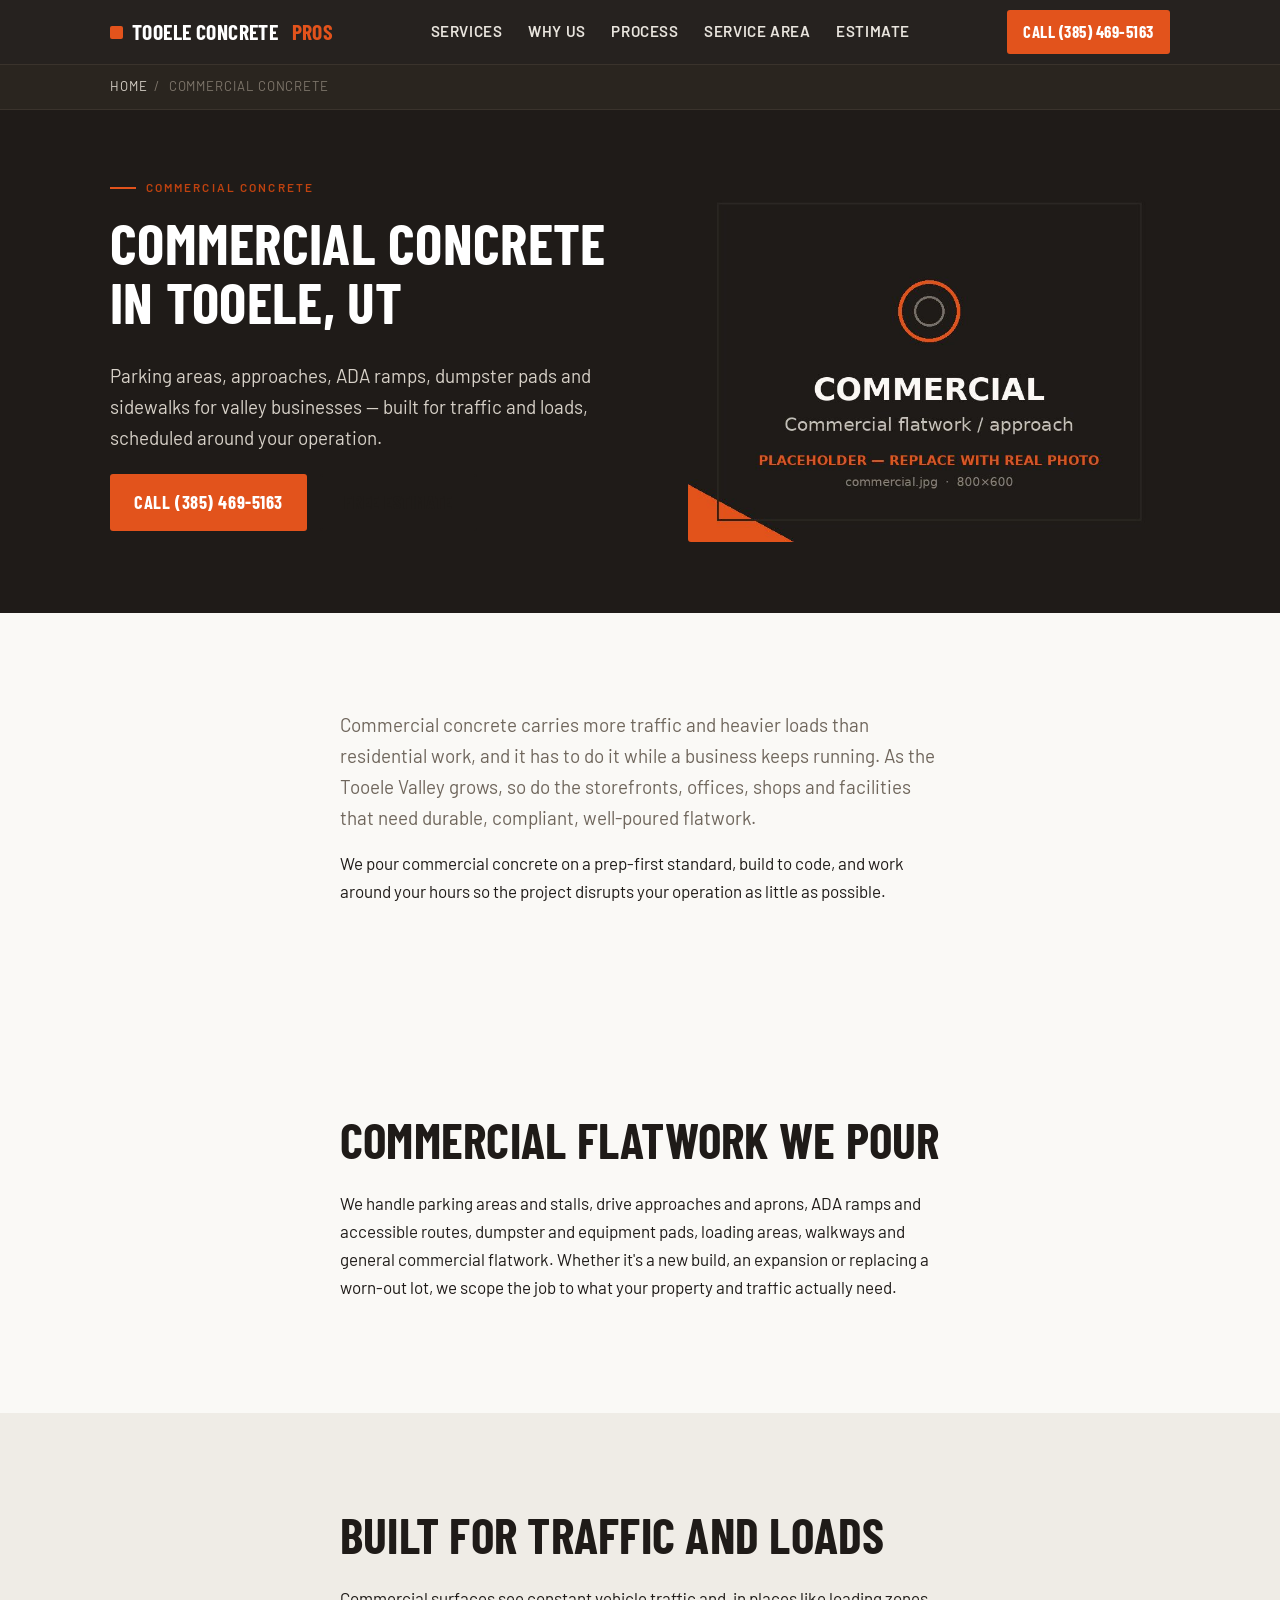
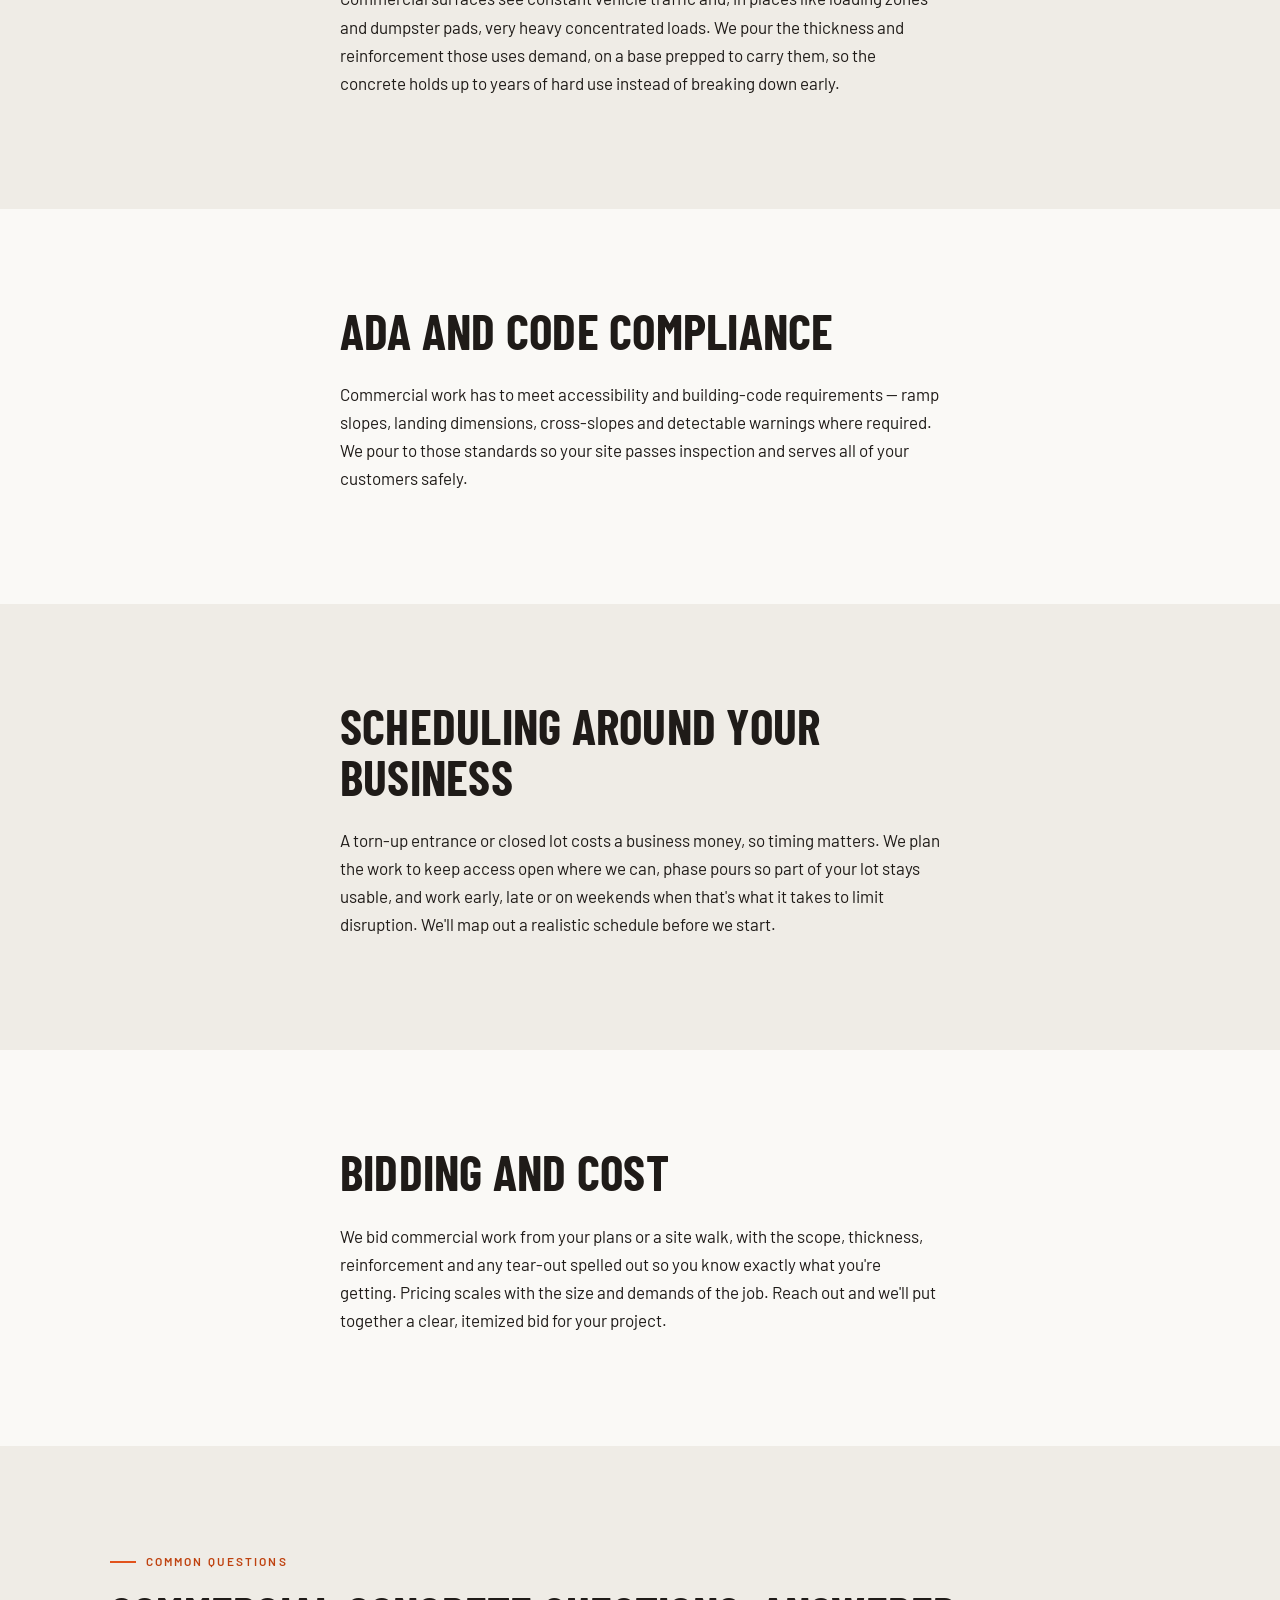
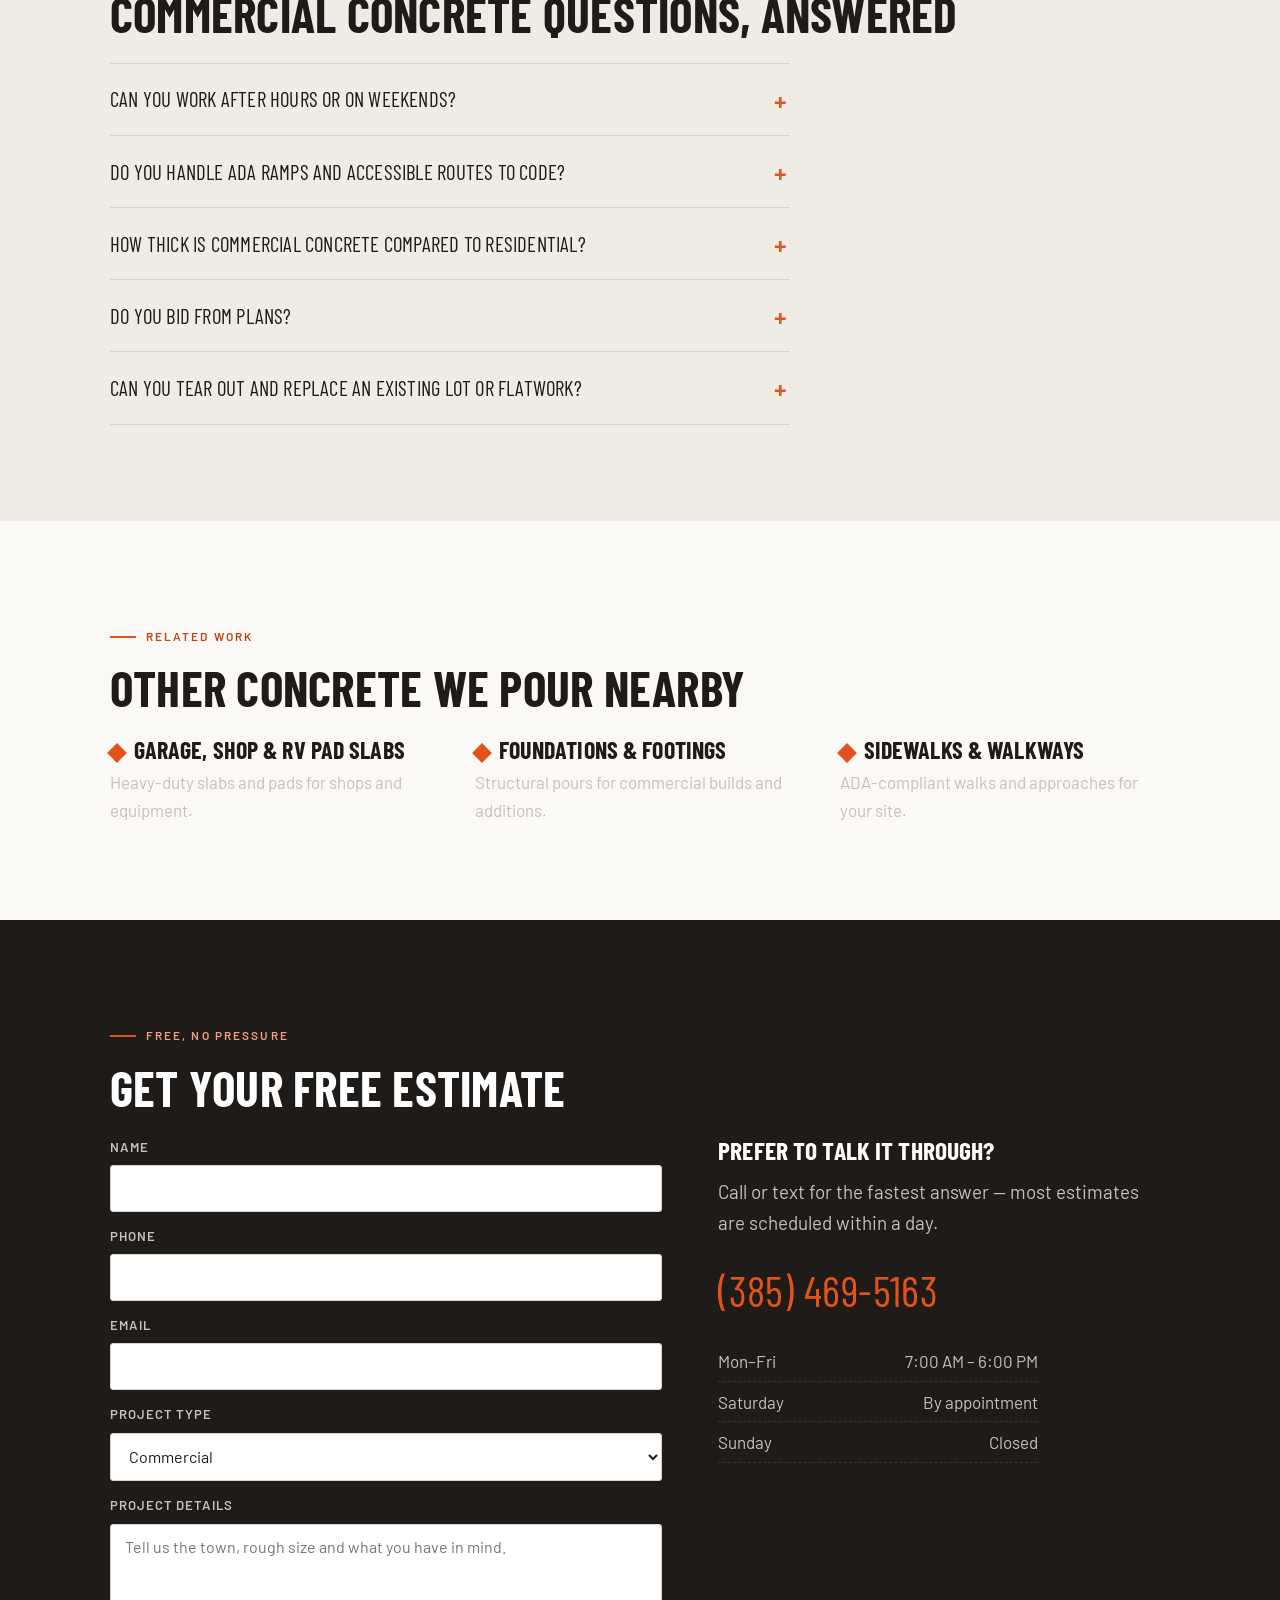
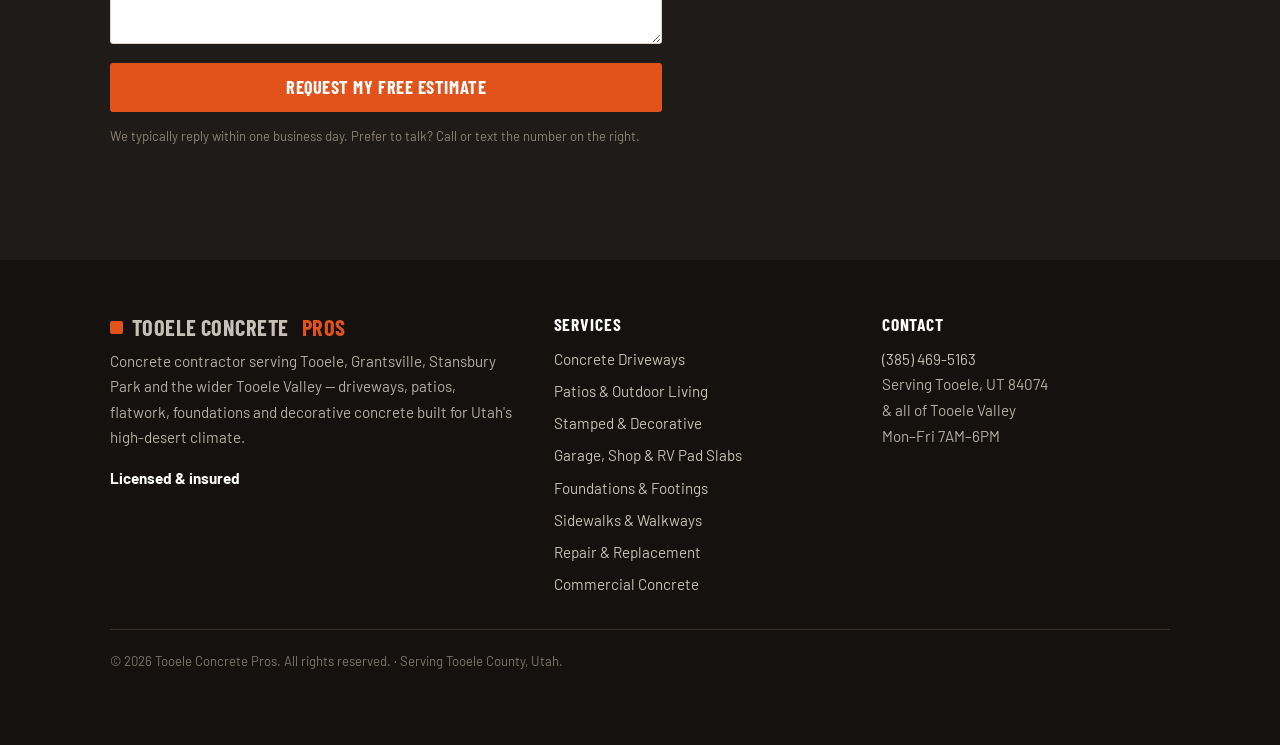
==== commercial-concrete-tooele-ut.html @ d477c64e "Add files via upload" ====
<!DOCTYPE html>
<html lang="en">
<head>
<meta charset="UTF-8">
<meta name="viewport" content="width=device-width, initial-scale=1">
<title>Commercial Concrete in Tooele, UT | Tooele Concrete Pros</title>
<meta name="description" content="Commercial concrete in Tooele, Grantsville & Stansbury Park. Parking areas, approaches, ADA ramps, dumpster pads and flatwork. Free estimates & bids.">
<link rel="canonical" href="https://www.tooeleconcretepros.com/commercial-concrete-tooele-ut.html">
<meta name="robots" content="index, follow">
<meta property="og:type" content="website">
<meta property="og:site_name" content="Tooele Concrete Pros">
<meta property="og:title" content="Commercial Concrete in Tooele, UT | Tooele Concrete Pros">
<meta property="og:description" content="Commercial flatwork for Tooele Valley businesses — parking, approaches, ADA ramps, dumpster pads and sidewalks, built for traffic and loads. Free bids.">
<meta property="og:url" content="https://www.tooeleconcretepros.com/commercial-concrete-tooele-ut.html">
<meta property="og:image" content="https://www.tooeleconcretepros.com/commercial.jpg">
<meta name="twitter:card" content="summary_large_image">
<meta name="twitter:title" content="Commercial Concrete in Tooele, UT | Tooele Concrete Pros">
<meta name="twitter:description" content="Commercial flatwork for Tooele Valley businesses — parking, approaches, ADA ramps, dumpster pads and sidewalks, built for traffic and loads. Free bids.">
<meta name="twitter:image" content="https://www.tooeleconcretepros.com/commercial.jpg">
<link rel="preconnect" href="https://fonts.googleapis.com">
<link rel="preconnect" href="https://fonts.gstatic.com" crossorigin>
<link href="https://fonts.googleapis.com/css2?family=Barlow:wght@400;500;600&family=Barlow+Condensed:wght@600;700&display=swap" rel="stylesheet">
<link rel="stylesheet" href="styles.css">
<!-- GOOGLE ANALYTICS 4 — REPLACE G-XXXXXXXXXX with THIS site's own Measurement ID (Tooele property, never Cache). -->
<script async src="https://www.googletagmanager.com/gtag/js?id=G-XXXXXXXXXX"></script>
<script>
  window.dataLayer = window.dataLayer || [];
  function gtag(){dataLayer.push(arguments);}
  gtag('js', new Date());
  gtag('config', 'G-XXXXXXXXXX');
</script>
<!-- CALLRAIL — paste your CallRail JS snippet below for call + form tracking. -->
<!-- <script type="text/javascript" src="//cdn.callrail.com/companies/XXXXXXXXX/XXXXXXXXXXXXXXXXXXXX/12/swap.js"></script> -->
<script type="application/ld+json">
{
  "@context": "https://schema.org",
  "@type": "Service",
  "serviceType": "Commercial Concrete",
  "name": "Commercial Concrete in Tooele, UT",
  "url": "https://www.tooeleconcretepros.com/commercial-concrete-tooele-ut.html",
  "areaServed": [
    {
      "@type": "City",
      "name": "Tooele, UT"
    },
    {
      "@type": "City",
      "name": "Grantsville, UT"
    },
    {
      "@type": "City",
      "name": "Stansbury Park, UT"
    },
    {
      "@type": "City",
      "name": "Erda, UT"
    },
    {
      "@type": "City",
      "name": "Lake Point, UT"
    },
    {
      "@type": "City",
      "name": "Stockton, UT"
    },
    {
      "@type": "City",
      "name": "Rush Valley, UT"
    },
    {
      "@type": "City",
      "name": "Vernon, UT"
    }
  ],
  "provider": {
    "@type": "GeneralContractor",
    "@id": "https://www.tooeleconcretepros.com/#business",
    "name": "Tooele Concrete Pros",
    "url": "https://www.tooeleconcretepros.com/",
    "telephone": "+1-385-469-5163",
    "image": "https://www.tooeleconcretepros.com/hero.jpg",
    "address": {
      "@type": "PostalAddress",
      "addressLocality": "Tooele",
      "addressRegion": "UT",
      "postalCode": "84074",
      "addressCountry": "US"
    }
  },
  "description": "Commercial concrete in Tooele, Grantsville & Stansbury Park. Parking areas, approaches, ADA ramps, dumpster pads and flatwork. Free estimates & bids."
}
</script>
<script type="application/ld+json">
{
  "@context": "https://schema.org",
  "@type": "BreadcrumbList",
  "itemListElement": [
    {
      "@type": "ListItem",
      "position": 1,
      "name": "Home",
      "item": "https://www.tooeleconcretepros.com/"
    },
    {
      "@type": "ListItem",
      "position": 2,
      "name": "Commercial Concrete",
      "item": "https://www.tooeleconcretepros.com/commercial-concrete-tooele-ut.html"
    }
  ]
}
</script>
<script type="application/ld+json">
{
  "@context": "https://schema.org",
  "@type": "FAQPage",
  "mainEntity": [
    {
      "@type": "Question",
      "name": "Can you work after hours or on weekends?",
      "acceptedAnswer": {
        "@type": "Answer",
        "text": "Yes. For businesses that can't lose access during the day, we schedule pours early, late or on weekends and phase the work so part of your lot or entrance stays usable. We plan the timing with you up front to keep disruption to a minimum."
      }
    },
    {
      "@type": "Question",
      "name": "Do you handle ADA ramps and accessible routes to code?",
      "acceptedAnswer": {
        "@type": "Answer",
        "text": "We do. ADA work has specific requirements for slope, landings, cross-slope and width, and we pour ramps and accessible routes to meet them so your site is compliant and passes inspection."
      }
    },
    {
      "@type": "Question",
      "name": "How thick is commercial concrete compared to residential?",
      "acceptedAnswer": {
        "@type": "Answer",
        "text": "Generally thicker and more heavily reinforced, because it carries more traffic and heavier loads. Parking areas, approaches and especially dumpster and loading pads are built up accordingly. We spec each area to its actual use rather than pouring everything the same."
      }
    },
    {
      "@type": "Question",
      "name": "Do you bid from plans?",
      "acceptedAnswer": {
        "@type": "Answer",
        "text": "Yes. We provide itemized bids from your plans or a site walk, with scope, dimensions, thickness, reinforcement and tear-out clearly laid out, so you can compare apples to apples and know what's included."
      }
    },
    {
      "@type": "Question",
      "name": "Can you tear out and replace an existing lot or flatwork?",
      "acceptedAnswer": {
        "@type": "Answer",
        "text": "We can. We remove the failed concrete, correct whatever caused it to fail underneath \u2014 base, drainage, grading \u2014 and pour new flatwork built to last, phasing the work to keep your business running where possible."
      }
    }
  ]
}
</script>
</head>
<body>

<header class="site-header">
  <div class="wrap">
    <a class="brand" href="/"><span class="mark-dot"></span>Tooele Concrete<span>&nbsp;Pros</span></a>
    <nav class="nav" aria-label="Primary">
      <a href="/#services">Services</a>
      <a href="/#valley">Why Us</a>
      <a href="/#process">Process</a>
      <a href="/#area">Service Area</a>
      <a href="#quote">Estimate</a>
    </nav>
    <a class="header-call" href="tel:+13854695163">Call (385) 469-5163</a>
  </div>
</header>

<nav class="svc-breadcrumb" aria-label="Breadcrumb">
  <div class="wrap">
    <a href="/">Home</a> <span>/</span> <span>Commercial Concrete</span>
  </div>
</nav>

<section class="svc-hero">
  <div class="wrap">
    <div class="svc-hero-grid">
      <div>
        <p class="eyebrow reveal">Commercial concrete</p>
        <h1 class="reveal">Commercial Concrete in Tooele, UT</h1>
        <p class="hero-sub reveal">Parking areas, approaches, ADA ramps, dumpster pads and sidewalks for valley businesses — built for traffic and loads, scheduled around your operation.</p>
        <div class="hero-cta reveal">
          <a class="btn btn-mark" href="tel:+13854695163">Call (385) 469-5163</a>
          <a class="btn btn-ghost" href="#quote">Free estimate</a>
        </div>
      </div>
      <img class="svc-hero-img reveal" src="commercial.jpg" alt="Commercial concrete flatwork in Tooele County" width="800" height="600" fetchpriority="high">
    </div>
  </div>
</section>

<section class="section">
  <div class="wrap measure">
    <p class="lead reveal">Commercial concrete carries more traffic and heavier loads than residential work, and it has to do it while a business keeps running. As the Tooele Valley grows, so do the storefronts, offices, shops and facilities that need durable, compliant, well-poured flatwork.</p>
    <p class="reveal">We pour commercial concrete on a prep-first standard, build to code, and work around your hours so the project disrupts your operation as little as possible.</p>
  </div>
</section>

<section class="section">
  <div class="wrap measure">
    <h2 class="reveal">Commercial flatwork we pour</h2>
    <p class="reveal">We handle parking areas and stalls, drive approaches and aprons, ADA ramps and accessible routes, dumpster and equipment pads, loading areas, walkways and general commercial flatwork. Whether it's a new build, an expansion or replacing a worn-out lot, we scope the job to what your property and traffic actually need.</p>
  </div>
</section>
<section class="section band-light">
  <div class="wrap measure">
    <h2 class="reveal">Built for traffic and loads</h2>
    <p class="reveal">Commercial surfaces see constant vehicle traffic and, in places like loading zones and dumpster pads, very heavy concentrated loads. We pour the thickness and reinforcement those uses demand, on a base prepped to carry them, so the concrete holds up to years of hard use instead of breaking down early.</p>
  </div>
</section>
<section class="section">
  <div class="wrap measure">
    <h2 class="reveal">ADA and code compliance</h2>
    <p class="reveal">Commercial work has to meet accessibility and building-code requirements — ramp slopes, landing dimensions, cross-slopes and detectable warnings where required. We pour to those standards so your site passes inspection and serves all of your customers safely.</p>
  </div>
</section>
<section class="section band-light">
  <div class="wrap measure">
    <h2 class="reveal">Scheduling around your business</h2>
    <p class="reveal">A torn-up entrance or closed lot costs a business money, so timing matters. We plan the work to keep access open where we can, phase pours so part of your lot stays usable, and work early, late or on weekends when that's what it takes to limit disruption. We'll map out a realistic schedule before we start.</p>
  </div>
</section>
<section class="section">
  <div class="wrap measure">
    <h2 class="reveal">Bidding and cost</h2>
    <p class="reveal">We bid commercial work from your plans or a site walk, with the scope, thickness, reinforcement and any tear-out spelled out so you know exactly what you're getting. Pricing scales with the size and demands of the job. Reach out and we'll put together a clear, itemized bid for your project.</p>
  </div>
</section>

<section class="section band-light" id="faq">
  <div class="wrap">
    <p class="eyebrow reveal">Common questions</p>
    <h2 class="reveal">Commercial concrete questions, answered</h2>
    <div class="faq measure reveal">
      <details>
        <summary>Can you work after hours or on weekends?</summary>
        <div class="a"><p>Yes. For businesses that can't lose access during the day, we schedule pours early, late or on weekends and phase the work so part of your lot or entrance stays usable. We plan the timing with you up front to keep disruption to a minimum.</p></div>
      </details>
      <details>
        <summary>Do you handle ADA ramps and accessible routes to code?</summary>
        <div class="a"><p>We do. ADA work has specific requirements for slope, landings, cross-slope and width, and we pour ramps and accessible routes to meet them so your site is compliant and passes inspection.</p></div>
      </details>
      <details>
        <summary>How thick is commercial concrete compared to residential?</summary>
        <div class="a"><p>Generally thicker and more heavily reinforced, because it carries more traffic and heavier loads. Parking areas, approaches and especially dumpster and loading pads are built up accordingly. We spec each area to its actual use rather than pouring everything the same.</p></div>
      </details>
      <details>
        <summary>Do you bid from plans?</summary>
        <div class="a"><p>Yes. We provide itemized bids from your plans or a site walk, with scope, dimensions, thickness, reinforcement and tear-out clearly laid out, so you can compare apples to apples and know what's included.</p></div>
      </details>
      <details>
        <summary>Can you tear out and replace an existing lot or flatwork?</summary>
        <div class="a"><p>We can. We remove the failed concrete, correct whatever caused it to fail underneath — base, drainage, grading — and pour new flatwork built to last, phasing the work to keep your business running where possible.</p></div>
      </details>
    </div>
  </div>
</section>

<section class="section">
  <div class="wrap">
    <p class="eyebrow reveal">Related work</p>
    <h2 class="reveal">Other concrete we pour nearby</h2>
    <div class="cols three" style="margin-top:1.5rem">
        <div class="value reveal"><h3><a href="concrete-slabs-tooele-ut.html" style="color:inherit">Garage, Shop &amp; RV Pad Slabs</a></h3><p>Heavy-duty slabs and pads for shops and equipment.</p></div>
        <div class="value reveal"><h3><a href="foundations-tooele-ut.html" style="color:inherit">Foundations &amp; Footings</a></h3><p>Structural pours for commercial builds and additions.</p></div>
        <div class="value reveal"><h3><a href="sidewalks-tooele-ut.html" style="color:inherit">Sidewalks &amp; Walkways</a></h3><p>ADA-compliant walks and approaches for your site.</p></div>
    </div>
  </div>
</section>

<section class="section band-dark on-dark" id="quote">
  <div class="wrap">
    <p class="eyebrow reveal">Free, no pressure</p>
    <h2 class="reveal">Get your free estimate</h2>
    <div class="quote-grid">
      <form class="lead-form reveal" action="https://formspree.io/f/xvzjgpga" method="POST">
        <label for="name">Name</label>
        <input id="name" type="text" name="name" autocomplete="name" required>
        <label for="phone">Phone</label>
        <input id="phone" type="tel" name="phone" autocomplete="tel" required>
        <label for="email">Email</label>
        <input id="email" type="email" name="email" autocomplete="email">
        <label for="project">Project type</label>
        <select id="project" name="project">
          <option>Driveway</option>
          <option>Patio / Outdoor living</option>
          <option>Stamped / Decorative</option>
          <option>Garage / Shop / RV pad slab</option>
          <option>Foundation / Footings</option>
          <option>Sidewalk / Walkway</option>
          <option>Repair / Replacement</option>
          <option selected>Commercial</option>
        </select>
        <label for="message">Project details</label>
        <textarea id="message" name="message" placeholder="Tell us the town, rough size and what you have in mind."></textarea>
        <input type="hidden" name="_subject" value="New estimate request — Tooele Concrete Pros">
        <button class="btn btn-mark" type="submit">Request my free estimate</button>
        <p class="form-note">We typically reply within one business day. Prefer to talk? Call or text the number on the right.</p>
      </form>
      <div class="contact-card reveal">
        <h3>Prefer to talk it through?</h3>
        <p class="lead">Call or text for the fastest answer &mdash; most estimates are scheduled within a day.</p>
        <a class="big-call" href="tel:+13854695163">(385) 469-5163</a>
        <ul class="hours">
          <li><span>Mon&ndash;Fri</span><span>7:00 AM &ndash; 6:00 PM</span></li>
          <li><span>Saturday</span><span>By appointment</span></li>
          <li><span>Sunday</span><span>Closed</span></li>
        </ul>
      </div>
    </div>
  </div>
</section>

<footer class="site-footer">
  <div class="wrap">
    <div class="foot-grid">
      <div class="foot-brand">
        <a class="brand" href="/"><span class="mark-dot"></span>Tooele Concrete<span>&nbsp;Pros</span></a>
        <p>Concrete contractor serving Tooele, Grantsville, Stansbury Park and the wider Tooele Valley &mdash; driveways, patios, flatwork, foundations and decorative concrete built for Utah's high-desert climate.</p>
        <p><strong style="color:#fff">Licensed &amp; insured</strong></p>
      </div>
      <div>
        <h4>Services</h4>
        <ul class="foot-links">
          <li><a href="driveways-tooele-ut.html">Concrete Driveways</a></li>
          <li><a href="patios-tooele-ut.html">Patios &amp; Outdoor Living</a></li>
          <li><a href="stamped-concrete-tooele-ut.html">Stamped &amp; Decorative</a></li>
          <li><a href="concrete-slabs-tooele-ut.html">Garage, Shop &amp; RV Pad Slabs</a></li>
          <li><a href="foundations-tooele-ut.html">Foundations &amp; Footings</a></li>
          <li><a href="sidewalks-tooele-ut.html">Sidewalks &amp; Walkways</a></li>
          <li><a href="concrete-repair-tooele-ut.html">Repair &amp; Replacement</a></li>
          <li><a href="commercial-concrete-tooele-ut.html">Commercial Concrete</a></li>
        </ul>
      </div>
      <div>
        <h4>Contact</h4>
        <address class="foot-nap">
          <a href="tel:+13854695163">(385) 469-5163</a><br>
          Serving Tooele, UT 84074<br>
          &amp; all of Tooele Valley<br>
          Mon&ndash;Fri 7AM&ndash;6PM
        </address>
      </div>
    </div>
    <p class="foot-legal">&copy; <span id="yr">2026</span> Tooele Concrete Pros. All rights reserved. &middot; Serving Tooele County, Utah.</p>
  </div>
</footer>

<div class="callbar">
  <a class="cb-call" href="tel:+13854695163">&#9742; Call now</a>
  <a class="cb-form" href="#quote">Free estimate</a>
</div>

<script>
  document.getElementById('yr').textContent = new Date().getFullYear();
  (function(){
    var els = document.querySelectorAll('.reveal');
    if (!('IntersectionObserver' in window) || matchMedia('(prefers-reduced-motion: reduce)').matches){
      els.forEach(function(e){ e.classList.add('in'); }); return;
    }
    var io = new IntersectionObserver(function(entries){
      entries.forEach(function(en){ if(en.isIntersecting){ en.target.classList.add('in'); io.unobserve(en.target); } });
    }, { threshold: 0.12 });
    els.forEach(function(e){ io.observe(e); });
  })();
</script>
</body>
</html>
---- styles.css ----
/* ============================================================
   Tooele Concrete Pros — shared stylesheet
   Design system: "Poured concrete + marking paint"
   - One stylesheet for every page (kept at repo root, flat).
   - Edit a color or spacing token once here; all pages update.
   ============================================================ */

:root{
  /* Palette */
  --ink:      #1F1B18;   /* asphalt charcoal — dark bands + body text */
  --ink-2:    #2A251F;   /* slightly lifted dark for layering */
  --paper:    #FAF9F6;   /* warm near-white page background */
  --paper-2:  #EFECE6;   /* subtle light band */
  --stone:    #6F665C;   /* muted gray-brown text */
  --stone-2:  #8C8377;   /* lighter muted text on dark */
  --line:     #DAD4C9;   /* hairline / control-joint on light */
  --line-dk:  #3A332C;   /* hairline / joint on dark */
  --mark:     #E2531C;   /* marking-paint orange — the accent */
  --mark-700: #BF420F;   /* deeper orange for text/hover on light */
  --white:    #FFFFFF;

  /* Type */
  --display: "Barlow Condensed", "Arial Narrow", system-ui, sans-serif;
  --body: "Barlow", system-ui, -apple-system, Segoe UI, Roboto, sans-serif;

  /* Rhythm */
  --wrap: 1140px;
  --gut: clamp(1.25rem, 4vw, 2.5rem);
  --sect: clamp(3.5rem, 8vw, 6rem);
  --radius: 3px;
}

*{ box-sizing: border-box; }

html{ scroll-behavior: smooth; }
@media (prefers-reduced-motion: reduce){ html{ scroll-behavior: auto; } }

body{
  margin:0;
  font-family: var(--body);
  color: var(--ink);
  background: var(--paper);
  font-size: 1.0625rem;
  line-height: 1.65;
  -webkit-font-smoothing: antialiased;
}

img{ max-width:100%; height:auto; display:block; }
a{ color: var(--mark-700); text-decoration: none; }
a:hover{ text-decoration: underline; }

h1,h2,h3,h4{
  font-family: var(--display);
  font-weight: 700;
  line-height: 1.02;
  letter-spacing: .005em;
  margin: 0 0 .5em;
  text-transform: uppercase;
}

p{ margin: 0 0 1rem; }

.wrap{ width: 100%; max-width: var(--wrap); margin: 0 auto; padding-inline: var(--gut); }

.eyebrow{
  font-family: var(--body);
  font-weight: 600;
  text-transform: uppercase;
  letter-spacing: .18em;
  font-size: .74rem;
  color: var(--mark-700);
  display:inline-flex; align-items:center; gap:.6rem;
  margin: 0 0 1rem;
}
.eyebrow::before{
  content:""; width: 26px; height: 2px; background: var(--mark); display:inline-block;
}
.on-dark .eyebrow{ color: #F0A079; }
.on-dark .eyebrow::before{ background: var(--mark); }

/* ---- Control-joint divider: the signature element ---- */
.joint{
  height: 0; border: 0;
  border-top: 1px solid var(--line);
  box-shadow: 0 1px 0 #fff;          /* tooled groove on light */
  margin: 0;
}
.on-dark .joint, .joint.on-dark{
  border-top: 1px solid var(--line-dk);
  box-shadow: 0 1px 0 rgba(255,255,255,.04);
}

/* ============================ Buttons ============================ */
.btn{
  font-family: var(--display);
  text-transform: uppercase;
  letter-spacing: .03em;
  font-size: 1.15rem;
  font-weight: 700;
  display:inline-flex; align-items:center; gap:.55rem;
  padding: .72rem 1.4rem;
  border: 2px solid transparent;
  border-radius: var(--radius);
  cursor: pointer;
  transition: transform .12s ease, background .15s ease, color .15s ease;
  text-decoration: none !important;
}
.btn:hover{ transform: translateY(-1px); }
.btn-mark{ background: var(--mark); color:#fff; }
.btn-mark:hover{ background: var(--mark-700); }
.btn-ghost{ background: transparent; color: var(--ink); border-color: var(--ink); }
.btn-ghost:hover{ background: var(--ink); color:#fff; }
.on-dark .btn-ghost{ color:#fff; border-color: rgba(255,255,255,.55); }
.on-dark .btn-ghost:hover{ background:#fff; color: var(--ink); }

/* ============================ Header ============================ */
.site-header{
  position: sticky; top:0; z-index: 50;
  background: rgba(31,27,24,.97);
  border-bottom: 1px solid var(--line-dk);
  backdrop-filter: saturate(1.1) blur(4px);
}
.site-header .wrap{
  display:flex; align-items:center; justify-content:space-between;
  min-height: 64px; gap: 1rem;
}
.brand{
  font-family: var(--display); font-weight:700; text-transform: uppercase;
  color:#fff; font-size: 1.35rem; letter-spacing:.02em; line-height:1;
  display:flex; align-items:center; gap:.55rem; text-decoration:none !important;
}
.brand .mark-dot{ width:13px; height:13px; background: var(--mark); display:inline-block; border-radius:2px; }
.brand span{ color: var(--mark); }
.nav{ display:none; gap: 1.6rem; align-items:center; }
.nav a{
  color:#E9E5DE; font-weight:600; font-size:.95rem; text-decoration:none;
  text-transform: uppercase; letter-spacing:.04em;
}
.nav a:hover{ color: var(--mark); text-decoration:none; }
.header-call{
  font-family: var(--display); text-transform:uppercase; letter-spacing:.03em;
  background: var(--mark); color:#fff !important; padding:.5rem 1rem; border-radius: var(--radius);
  font-size:1.05rem; font-weight:700; white-space:nowrap; text-decoration:none !important;
}
.header-call:hover{ background: var(--mark-700); }
@media (min-width: 860px){ .nav{ display:flex; } }

/* ============================ Hero ============================ */
.hero{ position: relative; background: var(--ink); color:#fff; overflow:hidden; }
.hero .wrap{ position: relative; z-index:2; padding-block: clamp(3rem,7vw,5.5rem); }
.hero-content{ max-width: 620px; }
.hero h1{
  color:#fff; font-size: clamp(2.7rem, 7vw, 4.7rem); margin-bottom:.35em;
}
.hero h1 em{ color: var(--mark); font-style: normal; }
.hero-sub{ color:#D7D1C8; font-size: 1.18rem; max-width: 46ch; margin-bottom: 1.6rem; }
.hero-cta{ display:flex; flex-wrap:wrap; gap:.8rem; margin-bottom: 1.5rem; }
.hero-trust{
  list-style:none; margin:0; padding:0; display:flex; flex-wrap:wrap; gap:.5rem 1.4rem;
  font-size:.9rem; color:#C7C0B6; text-transform:uppercase; letter-spacing:.06em; font-weight:600;
}
.hero-trust li{ display:flex; align-items:center; gap:.5rem; }
.hero-trust li::before{ content:""; width:8px; height:8px; background:var(--mark); display:inline-block; transform: rotate(45deg); }
.hero-img{ display:block; width:100%; margin-top: 2rem; border-radius: var(--radius); }
@media (min-width: 900px){
  .hero-img{
    position:absolute; top:0; right:0; height:100%; width:46%;
    object-fit: cover; margin:0; border-radius:0;
    clip-path: polygon(12% 0, 100% 0, 100% 100%, 0% 100%);
  }
  .hero::after{ /* subtle seam shadow where image meets dark panel */
    content:""; position:absolute; inset:0; z-index:1; pointer-events:none;
    background: linear-gradient(90deg, var(--ink) 50%, rgba(31,27,24,0) 66%);
  }
}

/* ============================ Service breadcrumb ============================ */
.svc-breadcrumb{ background: var(--ink-2); border-bottom:1px solid var(--line-dk); }
.svc-breadcrumb .wrap{ padding-block:.7rem; font-size:.82rem; text-transform:uppercase; letter-spacing:.07em; color:#A79E92; }
.svc-breadcrumb a{ color:#D7D1C8; text-decoration:none; }
.svc-breadcrumb a:hover{ color: var(--mark); }
.svc-breadcrumb span{ color:#7E766B; margin-inline:.15rem; }

/* ============================ Service hero ============================ */
.svc-hero{ background: var(--ink); color:#fff; padding-block: clamp(2.4rem,5vw,3.6rem); }
.svc-hero-grid{ display:grid; grid-template-columns:1fr; gap:1.8rem; align-items:center; }
.svc-hero h1{ color:#fff; font-size: clamp(2.2rem,5.5vw,3.6rem); }
.svc-hero .hero-sub{ margin-bottom:1.3rem; }
.svc-hero-img{ width:100%; aspect-ratio:4/3; object-fit:cover; border-radius: var(--radius); }
@media (min-width: 820px){
  .svc-hero-grid{ grid-template-columns: 1.05fr .95fr; gap:2.8rem; }
}

/* ============================ Generic section ============================ */
.section{ padding-block: var(--sect); }
.section.tight{ padding-block: clamp(2.5rem,5vw,3.5rem); }
.band-dark{ background: var(--ink); color: #E9E5DE; }
.band-light{ background: var(--paper-2); }
.section h2{ font-size: clamp(2rem, 5vw, 3.1rem); color: inherit; }
.band-dark h2, .band-dark h3{ color:#fff; }
.lead{ font-size: 1.18rem; max-width: 60ch; color: var(--stone); }
.band-dark .lead{ color:#C7C0B6; }
.measure{ max-width: 68ch; }

/* ---- Stat strip (honest climate/geography facts) ---- */
.stats{
  display:grid; grid-template-columns: repeat(2,1fr); gap:1px;
  background: var(--line-dk); border:1px solid var(--line-dk); border-radius: var(--radius); overflow:hidden;
  margin-top: 2rem;
}
.stat{ background: var(--ink-2); padding: 1.3rem 1.2rem; }
.stat b{ font-family: var(--display); font-size: 2.4rem; color: var(--mark); display:block; line-height:1; }
.stat span{ font-size:.84rem; text-transform:uppercase; letter-spacing:.07em; color:#B7AFA4; }
@media (min-width: 760px){ .stats{ grid-template-columns: repeat(4,1fr); } }

/* ============================ Services ledger ============================ */
.ledger{ margin-top: 1.5rem; }
.svc-row{
  display:grid; grid-template-columns: 1fr; gap: 1.1rem;
  align-items:center; padding: 1.6rem 0;
}
.svc-row .svc-thumb{ order:-1; }
.svc-thumb img{ width:100%; aspect-ratio: 4/3; object-fit: cover; border-radius: var(--radius); }
.svc-text h3{ font-size: 1.9rem; margin-bottom:.2em; }
.svc-text h3 a{ color: var(--ink); text-decoration:none; }
.svc-text h3 a:hover{ color: var(--mark-700); }
.svc-text p{ color: var(--stone); margin-bottom:.5rem; }
.svc-more{
  font-family: var(--display); text-transform:uppercase; letter-spacing:.04em;
  font-weight:700; color: var(--mark-700); display:inline-flex; align-items:center; gap:.4rem;
  text-decoration:none !important;
}
.svc-more .arr{ transition: transform .15s ease; }
.svc-more:hover .arr{ transform: translateX(4px); }
@media (min-width: 720px){
  .svc-row{ grid-template-columns: 320px 1fr; gap: 2rem; }
  .svc-row .svc-thumb{ order:0; }
  .svc-row.flip .svc-thumb{ order:2; }
  .svc-row.flip .svc-text{ order:1; }
}

/* ============================ Why / value ============================ */
.cols{ display:grid; grid-template-columns:1fr; gap: 1.8rem 2.2rem; margin-top: 2rem; }
@media (min-width: 720px){ .cols.two{ grid-template-columns: repeat(2,1fr); } .cols.three{ grid-template-columns: repeat(3,1fr); } }
.value h3{ font-size: 1.5rem; margin-bottom:.25em; display:flex; align-items:baseline; gap:.6rem; }
.value h3::before{ content:""; width:14px; height:14px; background:var(--mark); flex:0 0 auto; transform: translateY(1px) rotate(45deg); }
.value p{ color:#C7C0B6; margin:0; }
.band-light .value p{ color: var(--stone); }

/* ============================ Process ============================ */
.steps{ counter-reset: step; display:grid; grid-template-columns:1fr; gap:1.4rem; margin-top:2rem; }
@media (min-width: 760px){ .steps{ grid-template-columns: repeat(4,1fr); } }
.step{ position:relative; padding-top: 1.4rem; border-top: 2px solid var(--mark); }
.step .num{ font-family:var(--display); font-size:2.6rem; line-height:1; color: var(--mark); }
.step h3{ font-size:1.35rem; margin:.3em 0 .25em; }
.step p{ color: var(--stone); font-size:.98rem; margin:0; }

/* ============================ Service area ============================ */
.area-grid{ display:grid; grid-template-columns: 1fr; gap: 2rem; margin-top: 1.5rem; align-items:start; }
@media (min-width: 820px){ .area-grid{ grid-template-columns: 1.1fr 1fr; gap: 3rem; } }
.town-list{ list-style:none; margin:1rem 0 0; padding:0;
  display:grid; grid-template-columns: repeat(2,1fr); gap:.55rem .8rem; }
@media (min-width:480px){ .town-list{ grid-template-columns: repeat(3,1fr); } }
.town-list li{
  font-family:var(--display); text-transform:uppercase; letter-spacing:.02em;
  font-size:1.18rem; color:#E9E5DE; display:flex; align-items:center; gap:.5rem;
}
.town-list li::before{ content:""; width:9px; height:9px; background:var(--mark); display:inline-block; transform:rotate(45deg); flex:0 0 auto; }

/* ============================ FAQ ============================ */
.faq{ margin-top: 1.5rem; border-top:1px solid var(--line); }
.faq details{ border-bottom:1px solid var(--line); }
.faq summary{
  cursor:pointer; list-style:none; padding: 1.15rem 2.2rem 1.15rem 0; position:relative;
  font-family: var(--display); text-transform:uppercase; letter-spacing:.01em;
  font-size: 1.3rem; color: var(--ink);
}
.faq summary::-webkit-details-marker{ display:none; }
.faq summary::after{
  content:"+"; position:absolute; right:.2rem; top:50%; transform: translateY(-50%);
  font-family: var(--body); font-weight:600; color: var(--mark); font-size:1.6rem; line-height:1;
}
.faq details[open] summary::after{ content:"\2013"; }
.faq .a{ padding: 0 0 1.25rem; color: var(--stone); max-width: 70ch; }
.faq .a p{ margin:0 0 .7rem; }

/* ============================ Lead form ============================ */
.quote-grid{ display:grid; grid-template-columns:1fr; gap:2.5rem; margin-top: 1.5rem; }
@media (min-width: 880px){ .quote-grid{ grid-template-columns: 1.1fr .9fr; gap:3.5rem; } }
.lead-form{ display:grid; gap: .9rem; }
.lead-form label{ font-weight:600; font-size:.82rem; text-transform:uppercase; letter-spacing:.07em; color:#C7C0B6; margin-bottom:-.5rem; }
.band-light .lead-form label{ color: var(--stone); }
.lead-form input, .lead-form select, .lead-form textarea{
  font-family: var(--body); font-size:1rem; color: var(--ink);
  padding:.8rem .9rem; border:1px solid var(--line); border-radius: var(--radius);
  background:#fff; width:100%;
}
.lead-form textarea{ min-height: 120px; resize: vertical; }
.lead-form input:focus, .lead-form select:focus, .lead-form textarea:focus{
  outline: 3px solid rgba(226,83,28,.35); outline-offset:1px; border-color: var(--mark);
}
.lead-form .btn{ justify-content:center; margin-top:.3rem; }
.form-note{ font-size:.82rem; color: var(--stone-2); }
.band-light .form-note{ color: var(--stone); }

.contact-card h3{ font-size:1.6rem; }
.big-call{
  font-family:var(--display); font-size: clamp(2rem,5vw,2.7rem); color: var(--mark);
  text-decoration:none !important; display:inline-block; letter-spacing:.01em;
}
.big-call:hover{ color: var(--mark-700); }
.hours{ list-style:none; padding:0; margin:1rem 0 0; }
.hours li{ display:flex; justify-content:space-between; max-width: 320px; padding:.35rem 0; border-bottom:1px dashed var(--line-dk); color:#C7C0B6; }
.band-light .hours li{ border-color: var(--line); color: var(--stone); }

/* ============================ Footer ============================ */
.site-footer{ background:#15110E; color:#B7AFA4; padding-block: clamp(2.5rem,5vw,3.5rem) 6.5rem; font-size:.95rem; }
.foot-grid{ display:grid; grid-template-columns:1fr; gap:2rem; }
@media (min-width: 720px){ .foot-grid{ grid-template-columns: 1.4fr 1fr 1fr; gap:2.5rem; } }
.site-footer h4{ color:#fff; font-size:1.1rem; letter-spacing:.05em; margin-bottom:.8rem; }
.site-footer a{ color:#C7C0B6; text-decoration:none; }
.site-footer a:hover{ color: var(--mark); }
.foot-links{ list-style:none; margin:0; padding:0; display:grid; gap:.45rem; }
.foot-brand .brand{ font-size:1.4rem; margin-bottom:.7rem; }
.foot-legal{ margin-top:2rem; padding-top:1.3rem; border-top:1px solid var(--line-dk); font-size:.82rem; color:#7E766B; }
.foot-nap{ font-style: normal; line-height:1.7; }

/* ============================ Sticky mobile call bar ============================ */
.callbar{
  position: fixed; left:0; right:0; bottom:0; z-index: 60;
  display:grid; grid-template-columns:1fr 1fr;
  background: var(--ink); border-top:1px solid var(--line-dk);
  box-shadow: 0 -6px 20px rgba(0,0,0,.25);
}
.callbar a{
  font-family:var(--display); text-transform:uppercase; letter-spacing:.03em; font-weight:700;
  font-size:1.1rem; text-align:center; padding:.95rem .5rem; text-decoration:none !important;
  display:flex; align-items:center; justify-content:center; gap:.45rem;
}
.callbar .cb-call{ background: var(--mark); color:#fff; }
.callbar .cb-form{ color:#fff; }
@media (min-width: 860px){ .callbar{ display:none; } .site-footer{ padding-bottom: clamp(2.5rem,5vw,3.5rem); } }

/* ============================ Scroll reveal ============================ */
.reveal{ opacity:0; transform: translateY(14px); transition: opacity .6s ease, transform .6s ease; }
.reveal.in{ opacity:1; transform:none; }
@media (prefers-reduced-motion: reduce){ .reveal{ opacity:1; transform:none; transition:none; } }

:focus-visible{ outline: 3px solid var(--mark); outline-offset: 2px; }
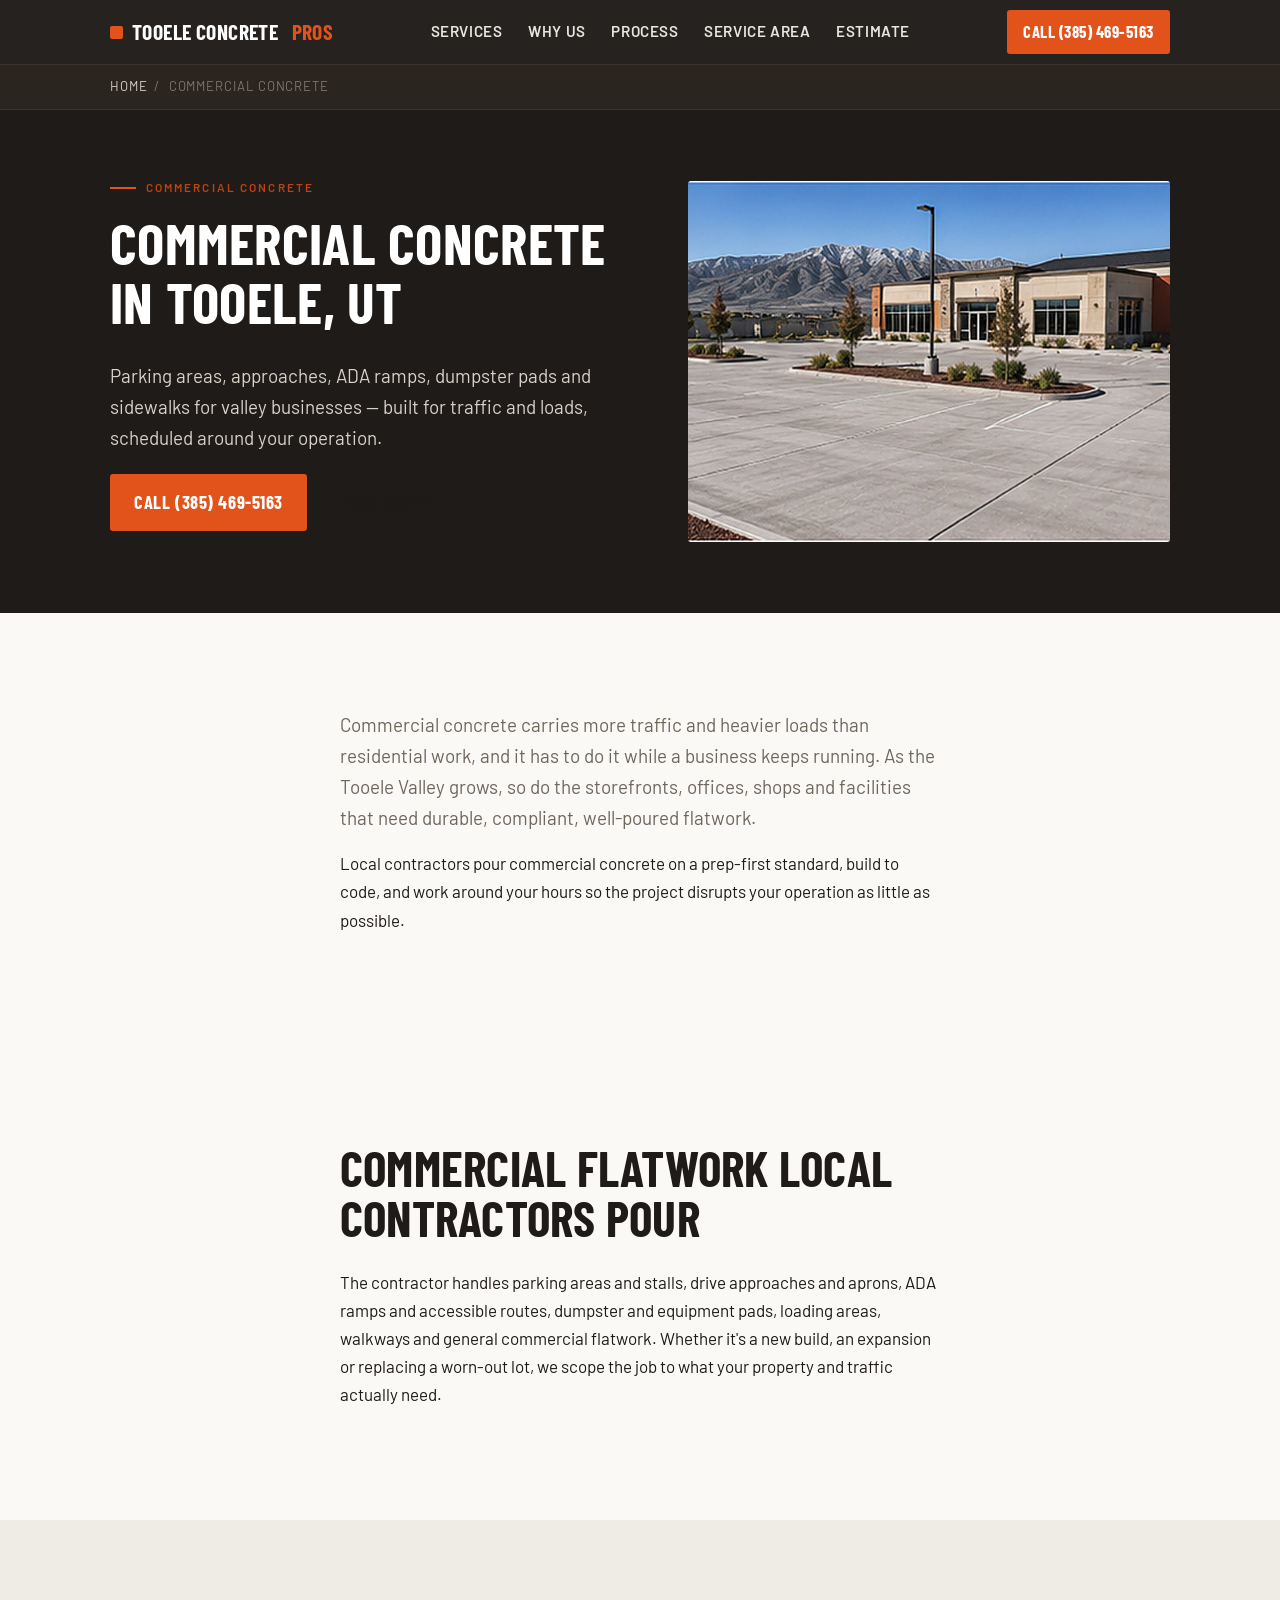
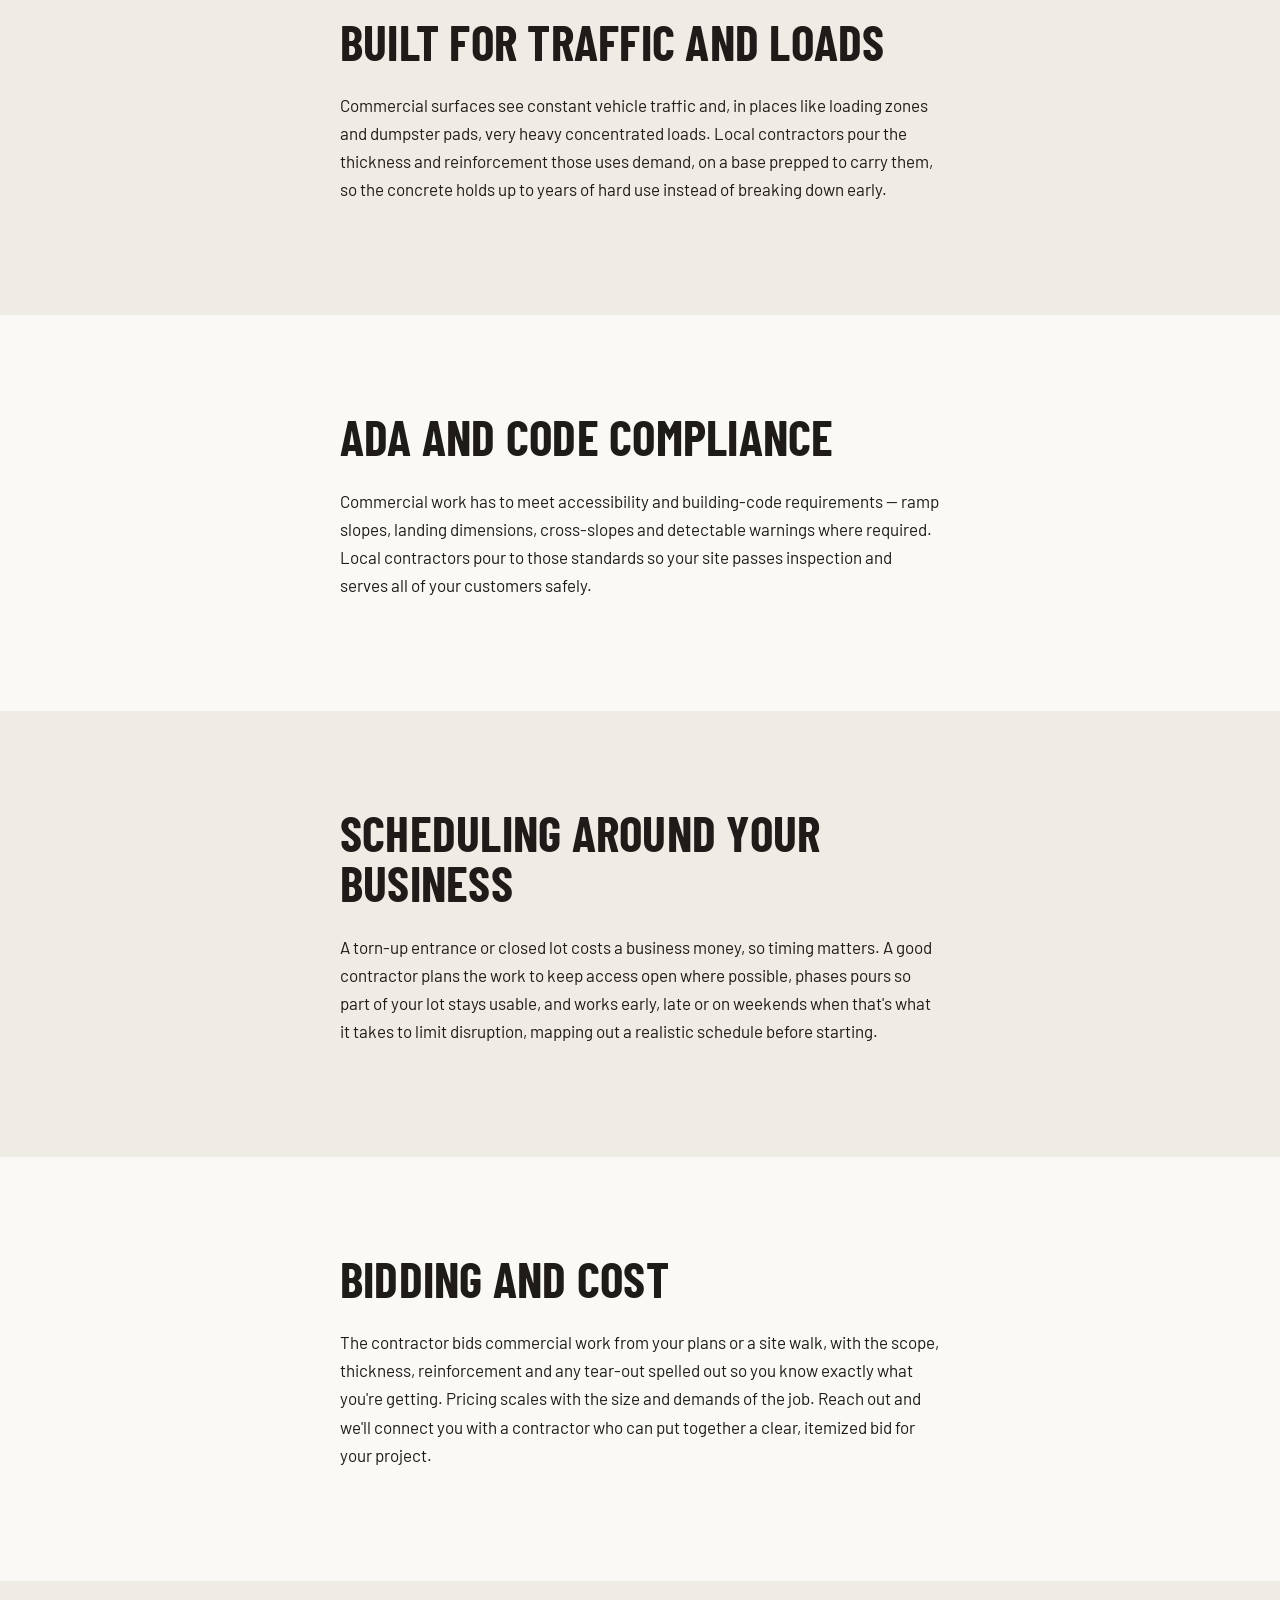
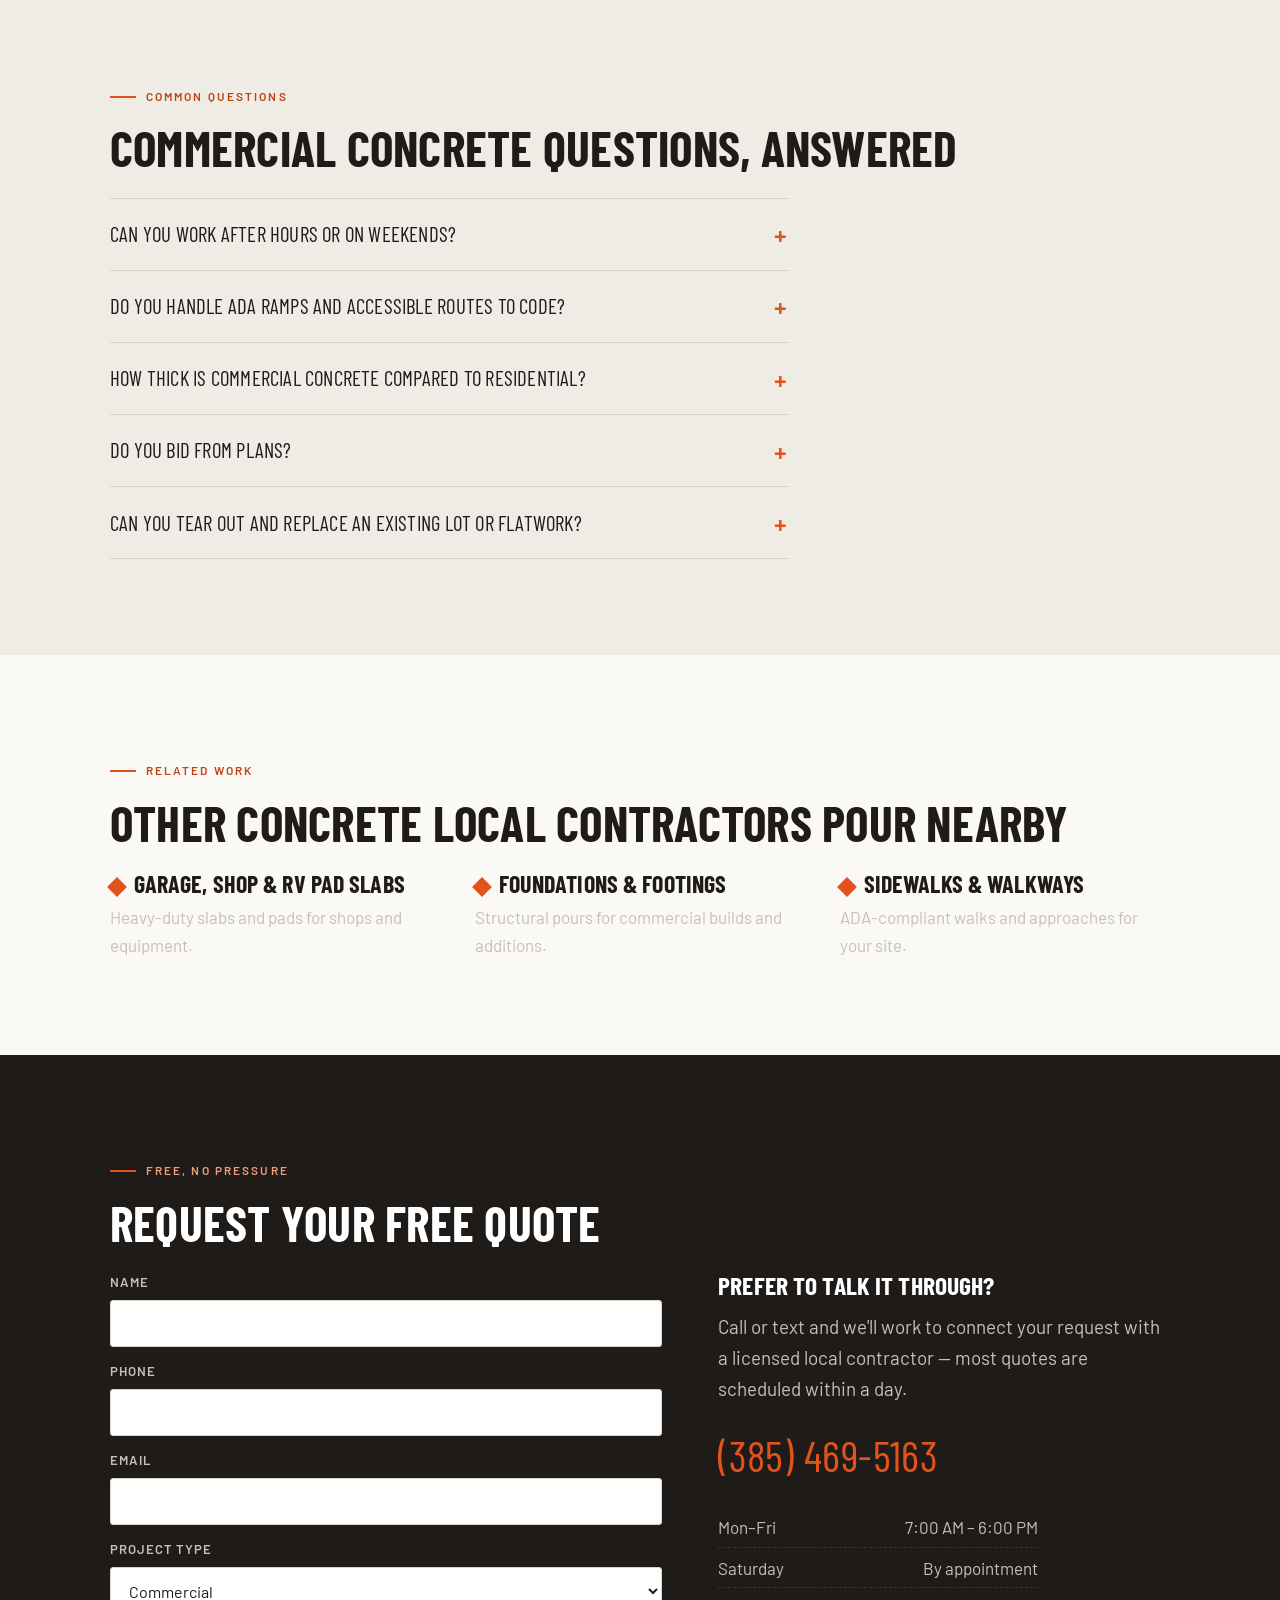
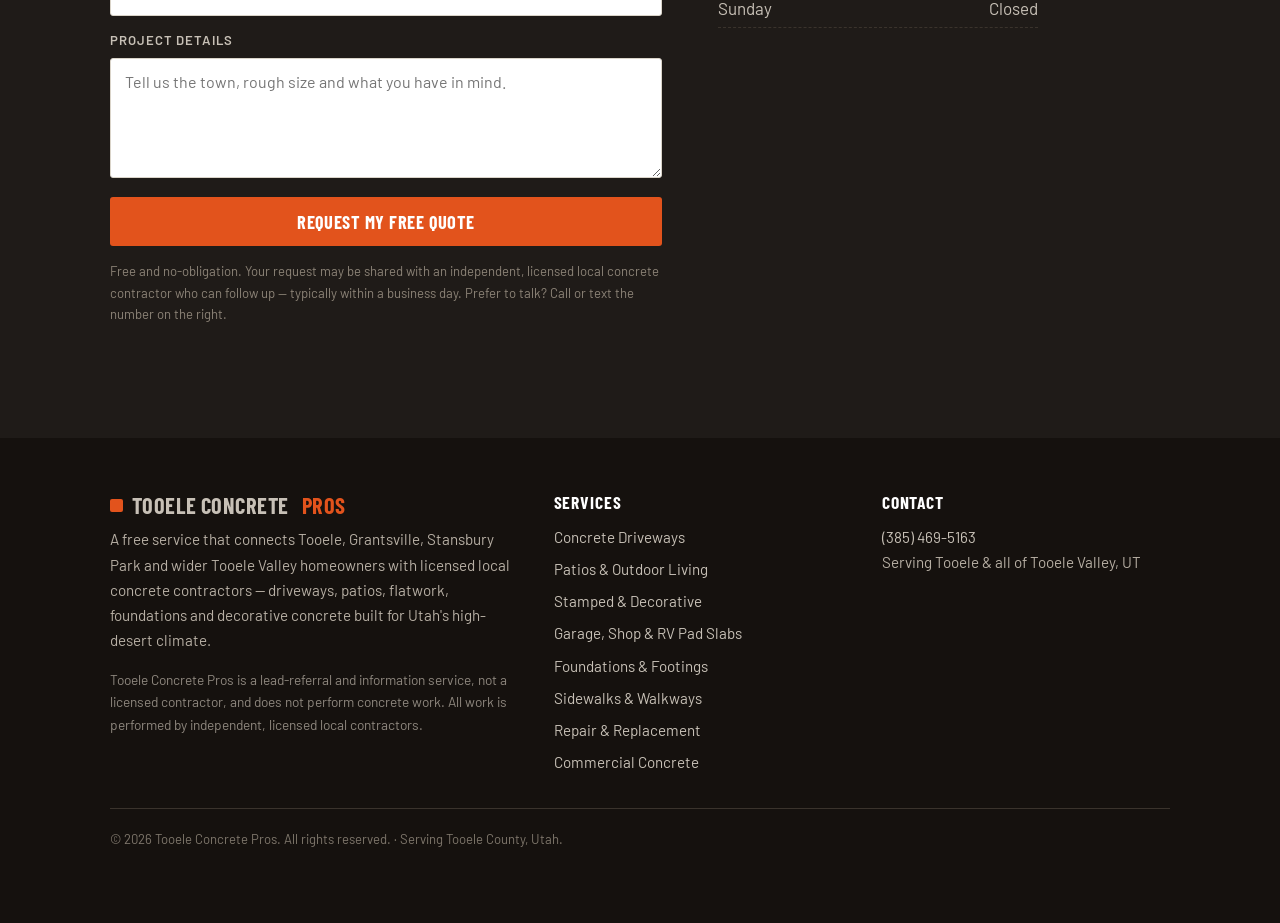
==== commit 19be2813: "Add files via upload" ====
--- a/commercial-concrete-tooele-ut.html
+++ b/commercial-concrete-tooele-ut.html
@@ -73,19 +73,12 @@
     }
   ],
   "provider": {
-    "@type": "GeneralContractor",
+    "@type": "Organization",
     "@id": "https://www.tooeleconcretepros.com/#business",
     "name": "Tooele Concrete Pros",
     "url": "https://www.tooeleconcretepros.com/",
     "telephone": "+1-385-469-5163",
-    "image": "https://www.tooeleconcretepros.com/hero.jpg",
-    "address": {
-      "@type": "PostalAddress",
-      "addressLocality": "Tooele",
-      "addressRegion": "UT",
-      "postalCode": "84074",
-      "addressCountry": "US"
-    }
+    "image": "https://www.tooeleconcretepros.com/hero.jpg"
   },
   "description": "Commercial concrete in Tooele, Grantsville & Stansbury Park. Parking areas, approaches, ADA ramps, dumpster pads and flatwork. Free estimates & bids."
 }
@@ -120,7 +113,7 @@
       "name": "Can you work after hours or on weekends?",
       "acceptedAnswer": {
         "@type": "Answer",
-        "text": "Yes. For businesses that can't lose access during the day, we schedule pours early, late or on weekends and phase the work so part of your lot or entrance stays usable. We plan the timing with you up front to keep disruption to a minimum."
+        "text": "Yes. For businesses that can't lose access during the day, contractors schedule pours early, late or on weekends and phase the work so part of your lot or entrance stays usable. The timing is planned with you up front to keep disruption to a minimum."
       }
     },
     {
@@ -128,7 +121,7 @@
       "name": "Do you handle ADA ramps and accessible routes to code?",
       "acceptedAnswer": {
         "@type": "Answer",
-        "text": "We do. ADA work has specific requirements for slope, landings, cross-slope and width, and we pour ramps and accessible routes to meet them so your site is compliant and passes inspection."
+        "text": "Yes. ADA work has specific requirements for slope, landings, cross-slope and width, and local contractors pour ramps and accessible routes to meet them so your site is compliant and passes inspection."
       }
     },
     {
@@ -136,7 +129,7 @@
       "name": "How thick is commercial concrete compared to residential?",
       "acceptedAnswer": {
         "@type": "Answer",
-        "text": "Generally thicker and more heavily reinforced, because it carries more traffic and heavier loads. Parking areas, approaches and especially dumpster and loading pads are built up accordingly. We spec each area to its actual use rather than pouring everything the same."
+        "text": "Generally thicker and more heavily reinforced, because it carries more traffic and heavier loads. Parking areas, approaches and especially dumpster and loading pads are built up accordingly. The contractor specs each area to its actual use rather than pouring everything the same."
       }
     },
     {
@@ -171,7 +164,7 @@
       <a href="/#area">Service Area</a>
       <a href="#quote">Estimate</a>
     </nav>
-    <a class="header-call" href="tel:+13854695163">Call (385) 469-5163</a>
+    <a class="header-call" href="tel:+13854695163" onclick="try{gtag('event','click_to_call',{source:'header'});}catch(e){}">Call (385) 469-5163</a>
   </div>
 </header>
 
@@ -189,8 +182,8 @@
         <h1 class="reveal">Commercial Concrete in Tooele, UT</h1>
         <p class="hero-sub reveal">Parking areas, approaches, ADA ramps, dumpster pads and sidewalks for valley businesses — built for traffic and loads, scheduled around your operation.</p>
         <div class="hero-cta reveal">
-          <a class="btn btn-mark" href="tel:+13854695163">Call (385) 469-5163</a>
-          <a class="btn btn-ghost" href="#quote">Free estimate</a>
+          <a class="btn btn-mark" href="tel:+13854695163" onclick="try{gtag('event','click_to_call',{source:'cta'});}catch(e){}">Call (385) 469-5163</a>
+          <a class="btn btn-ghost" href="#quote">Free quote</a>
         </div>
       </div>
       <img class="svc-hero-img reveal" src="commercial.jpg" alt="Commercial concrete flatwork in Tooele County" width="800" height="600" fetchpriority="high">
@@ -201,38 +194,38 @@
 <section class="section">
   <div class="wrap measure">
     <p class="lead reveal">Commercial concrete carries more traffic and heavier loads than residential work, and it has to do it while a business keeps running. As the Tooele Valley grows, so do the storefronts, offices, shops and facilities that need durable, compliant, well-poured flatwork.</p>
-    <p class="reveal">We pour commercial concrete on a prep-first standard, build to code, and work around your hours so the project disrupts your operation as little as possible.</p>
-  </div>
-</section>
-
-<section class="section">
-  <div class="wrap measure">
-    <h2 class="reveal">Commercial flatwork we pour</h2>
-    <p class="reveal">We handle parking areas and stalls, drive approaches and aprons, ADA ramps and accessible routes, dumpster and equipment pads, loading areas, walkways and general commercial flatwork. Whether it's a new build, an expansion or replacing a worn-out lot, we scope the job to what your property and traffic actually need.</p>
+    <p class="reveal">Local contractors pour commercial concrete on a prep-first standard, build to code, and work around your hours so the project disrupts your operation as little as possible.</p>
+  </div>
+</section>
+
+<section class="section">
+  <div class="wrap measure">
+    <h2 class="reveal">Commercial flatwork local contractors pour</h2>
+    <p class="reveal">The contractor handles parking areas and stalls, drive approaches and aprons, ADA ramps and accessible routes, dumpster and equipment pads, loading areas, walkways and general commercial flatwork. Whether it's a new build, an expansion or replacing a worn-out lot, we scope the job to what your property and traffic actually need.</p>
   </div>
 </section>
 <section class="section band-light">
   <div class="wrap measure">
     <h2 class="reveal">Built for traffic and loads</h2>
-    <p class="reveal">Commercial surfaces see constant vehicle traffic and, in places like loading zones and dumpster pads, very heavy concentrated loads. We pour the thickness and reinforcement those uses demand, on a base prepped to carry them, so the concrete holds up to years of hard use instead of breaking down early.</p>
+    <p class="reveal">Commercial surfaces see constant vehicle traffic and, in places like loading zones and dumpster pads, very heavy concentrated loads. Local contractors pour the thickness and reinforcement those uses demand, on a base prepped to carry them, so the concrete holds up to years of hard use instead of breaking down early.</p>
   </div>
 </section>
 <section class="section">
   <div class="wrap measure">
     <h2 class="reveal">ADA and code compliance</h2>
-    <p class="reveal">Commercial work has to meet accessibility and building-code requirements — ramp slopes, landing dimensions, cross-slopes and detectable warnings where required. We pour to those standards so your site passes inspection and serves all of your customers safely.</p>
+    <p class="reveal">Commercial work has to meet accessibility and building-code requirements — ramp slopes, landing dimensions, cross-slopes and detectable warnings where required. Local contractors pour to those standards so your site passes inspection and serves all of your customers safely.</p>
   </div>
 </section>
 <section class="section band-light">
   <div class="wrap measure">
     <h2 class="reveal">Scheduling around your business</h2>
-    <p class="reveal">A torn-up entrance or closed lot costs a business money, so timing matters. We plan the work to keep access open where we can, phase pours so part of your lot stays usable, and work early, late or on weekends when that's what it takes to limit disruption. We'll map out a realistic schedule before we start.</p>
+    <p class="reveal">A torn-up entrance or closed lot costs a business money, so timing matters. A good contractor plans the work to keep access open where possible, phases pours so part of your lot stays usable, and works early, late or on weekends when that's what it takes to limit disruption, mapping out a realistic schedule before starting.</p>
   </div>
 </section>
 <section class="section">
   <div class="wrap measure">
     <h2 class="reveal">Bidding and cost</h2>
-    <p class="reveal">We bid commercial work from your plans or a site walk, with the scope, thickness, reinforcement and any tear-out spelled out so you know exactly what you're getting. Pricing scales with the size and demands of the job. Reach out and we'll put together a clear, itemized bid for your project.</p>
+    <p class="reveal">The contractor bids commercial work from your plans or a site walk, with the scope, thickness, reinforcement and any tear-out spelled out so you know exactly what you're getting. Pricing scales with the size and demands of the job. Reach out and we'll connect you with a contractor who can put together a clear, itemized bid for your project.</p>
   </div>
 </section>
 
@@ -243,15 +236,15 @@
     <div class="faq measure reveal">
       <details>
         <summary>Can you work after hours or on weekends?</summary>
-        <div class="a"><p>Yes. For businesses that can't lose access during the day, we schedule pours early, late or on weekends and phase the work so part of your lot or entrance stays usable. We plan the timing with you up front to keep disruption to a minimum.</p></div>
+        <div class="a"><p>Yes. For businesses that can't lose access during the day, contractors schedule pours early, late or on weekends and phase the work so part of your lot or entrance stays usable. The timing is planned with you up front to keep disruption to a minimum.</p></div>
       </details>
       <details>
         <summary>Do you handle ADA ramps and accessible routes to code?</summary>
-        <div class="a"><p>We do. ADA work has specific requirements for slope, landings, cross-slope and width, and we pour ramps and accessible routes to meet them so your site is compliant and passes inspection.</p></div>
+        <div class="a"><p>Yes. ADA work has specific requirements for slope, landings, cross-slope and width, and local contractors pour ramps and accessible routes to meet them so your site is compliant and passes inspection.</p></div>
       </details>
       <details>
         <summary>How thick is commercial concrete compared to residential?</summary>
-        <div class="a"><p>Generally thicker and more heavily reinforced, because it carries more traffic and heavier loads. Parking areas, approaches and especially dumpster and loading pads are built up accordingly. We spec each area to its actual use rather than pouring everything the same.</p></div>
+        <div class="a"><p>Generally thicker and more heavily reinforced, because it carries more traffic and heavier loads. Parking areas, approaches and especially dumpster and loading pads are built up accordingly. The contractor specs each area to its actual use rather than pouring everything the same.</p></div>
       </details>
       <details>
         <summary>Do you bid from plans?</summary>
@@ -268,7 +261,7 @@
 <section class="section">
   <div class="wrap">
     <p class="eyebrow reveal">Related work</p>
-    <h2 class="reveal">Other concrete we pour nearby</h2>
+    <h2 class="reveal">Other concrete local contractors pour nearby</h2>
     <div class="cols three" style="margin-top:1.5rem">
         <div class="value reveal"><h3><a href="concrete-slabs-tooele-ut.html" style="color:inherit">Garage, Shop &amp; RV Pad Slabs</a></h3><p>Heavy-duty slabs and pads for shops and equipment.</p></div>
         <div class="value reveal"><h3><a href="foundations-tooele-ut.html" style="color:inherit">Foundations &amp; Footings</a></h3><p>Structural pours for commercial builds and additions.</p></div>
@@ -280,9 +273,9 @@
 <section class="section band-dark on-dark" id="quote">
   <div class="wrap">
     <p class="eyebrow reveal">Free, no pressure</p>
-    <h2 class="reveal">Get your free estimate</h2>
+    <h2 class="reveal">Request your free quote</h2>
     <div class="quote-grid">
-      <form class="lead-form reveal" action="https://formspree.io/f/xvzjgpga" method="POST">
+      <form class="lead-form reveal" action="https://formspree.io/f/xvzjgpga" method="POST" onsubmit="try{gtag('event','generate_lead',{form:'quote_request'});}catch(e){}">
         <label for="name">Name</label>
         <input id="name" type="text" name="name" autocomplete="name" required>
         <label for="phone">Phone</label>
@@ -303,13 +296,13 @@
         <label for="message">Project details</label>
         <textarea id="message" name="message" placeholder="Tell us the town, rough size and what you have in mind."></textarea>
         <input type="hidden" name="_subject" value="New estimate request — Tooele Concrete Pros">
-        <button class="btn btn-mark" type="submit">Request my free estimate</button>
-        <p class="form-note">We typically reply within one business day. Prefer to talk? Call or text the number on the right.</p>
+        <button class="btn btn-mark" type="submit">Request my free quote</button>
+        <p class="form-note">Free and no-obligation. Your request may be shared with an independent, licensed local concrete contractor who can follow up — typically within a business day. Prefer to talk? Call or text the number on the right.</p>
       </form>
       <div class="contact-card reveal">
         <h3>Prefer to talk it through?</h3>
-        <p class="lead">Call or text for the fastest answer &mdash; most estimates are scheduled within a day.</p>
-        <a class="big-call" href="tel:+13854695163">(385) 469-5163</a>
+        <p class="lead">Call or text and we'll work to connect your request with a licensed local contractor &mdash; most quotes are scheduled within a day.</p>
+        <a class="big-call" href="tel:+13854695163" onclick="try{gtag('event','click_to_call',{source:'contact_card'});}catch(e){}">(385) 469-5163</a>
         <ul class="hours">
           <li><span>Mon&ndash;Fri</span><span>7:00 AM &ndash; 6:00 PM</span></li>
           <li><span>Saturday</span><span>By appointment</span></li>
@@ -325,8 +318,8 @@
     <div class="foot-grid">
       <div class="foot-brand">
         <a class="brand" href="/"><span class="mark-dot"></span>Tooele Concrete<span>&nbsp;Pros</span></a>
-        <p>Concrete contractor serving Tooele, Grantsville, Stansbury Park and the wider Tooele Valley &mdash; driveways, patios, flatwork, foundations and decorative concrete built for Utah's high-desert climate.</p>
-        <p><strong style="color:#fff">Licensed &amp; insured</strong></p>
+        <p>A free service that connects Tooele, Grantsville, Stansbury Park and wider Tooele Valley homeowners with licensed local concrete contractors &mdash; driveways, patios, flatwork, foundations and decorative concrete built for Utah's high-desert climate.</p>
+        <p style="font-size:.9em;opacity:.75">Tooele Concrete Pros is a lead-referral and information service, not a licensed contractor, and does not perform concrete work. All work is performed by independent, licensed local contractors.</p>
       </div>
       <div>
         <h4>Services</h4>
@@ -345,9 +338,7 @@
         <h4>Contact</h4>
         <address class="foot-nap">
           <a href="tel:+13854695163">(385) 469-5163</a><br>
-          Serving Tooele, UT 84074<br>
-          &amp; all of Tooele Valley<br>
-          Mon&ndash;Fri 7AM&ndash;6PM
+          Serving Tooele &amp; all of Tooele Valley, UT
         </address>
       </div>
     </div>
@@ -356,8 +347,8 @@
 </footer>
 
 <div class="callbar">
-  <a class="cb-call" href="tel:+13854695163">&#9742; Call now</a>
-  <a class="cb-form" href="#quote">Free estimate</a>
+  <a class="cb-call" href="tel:+13854695163" onclick="try{gtag('event','click_to_call',{source:'callbar'});}catch(e){}">&#9742; Call now</a>
+  <a class="cb-form" href="#quote">Free quote</a>
 </div>
 
 <script>
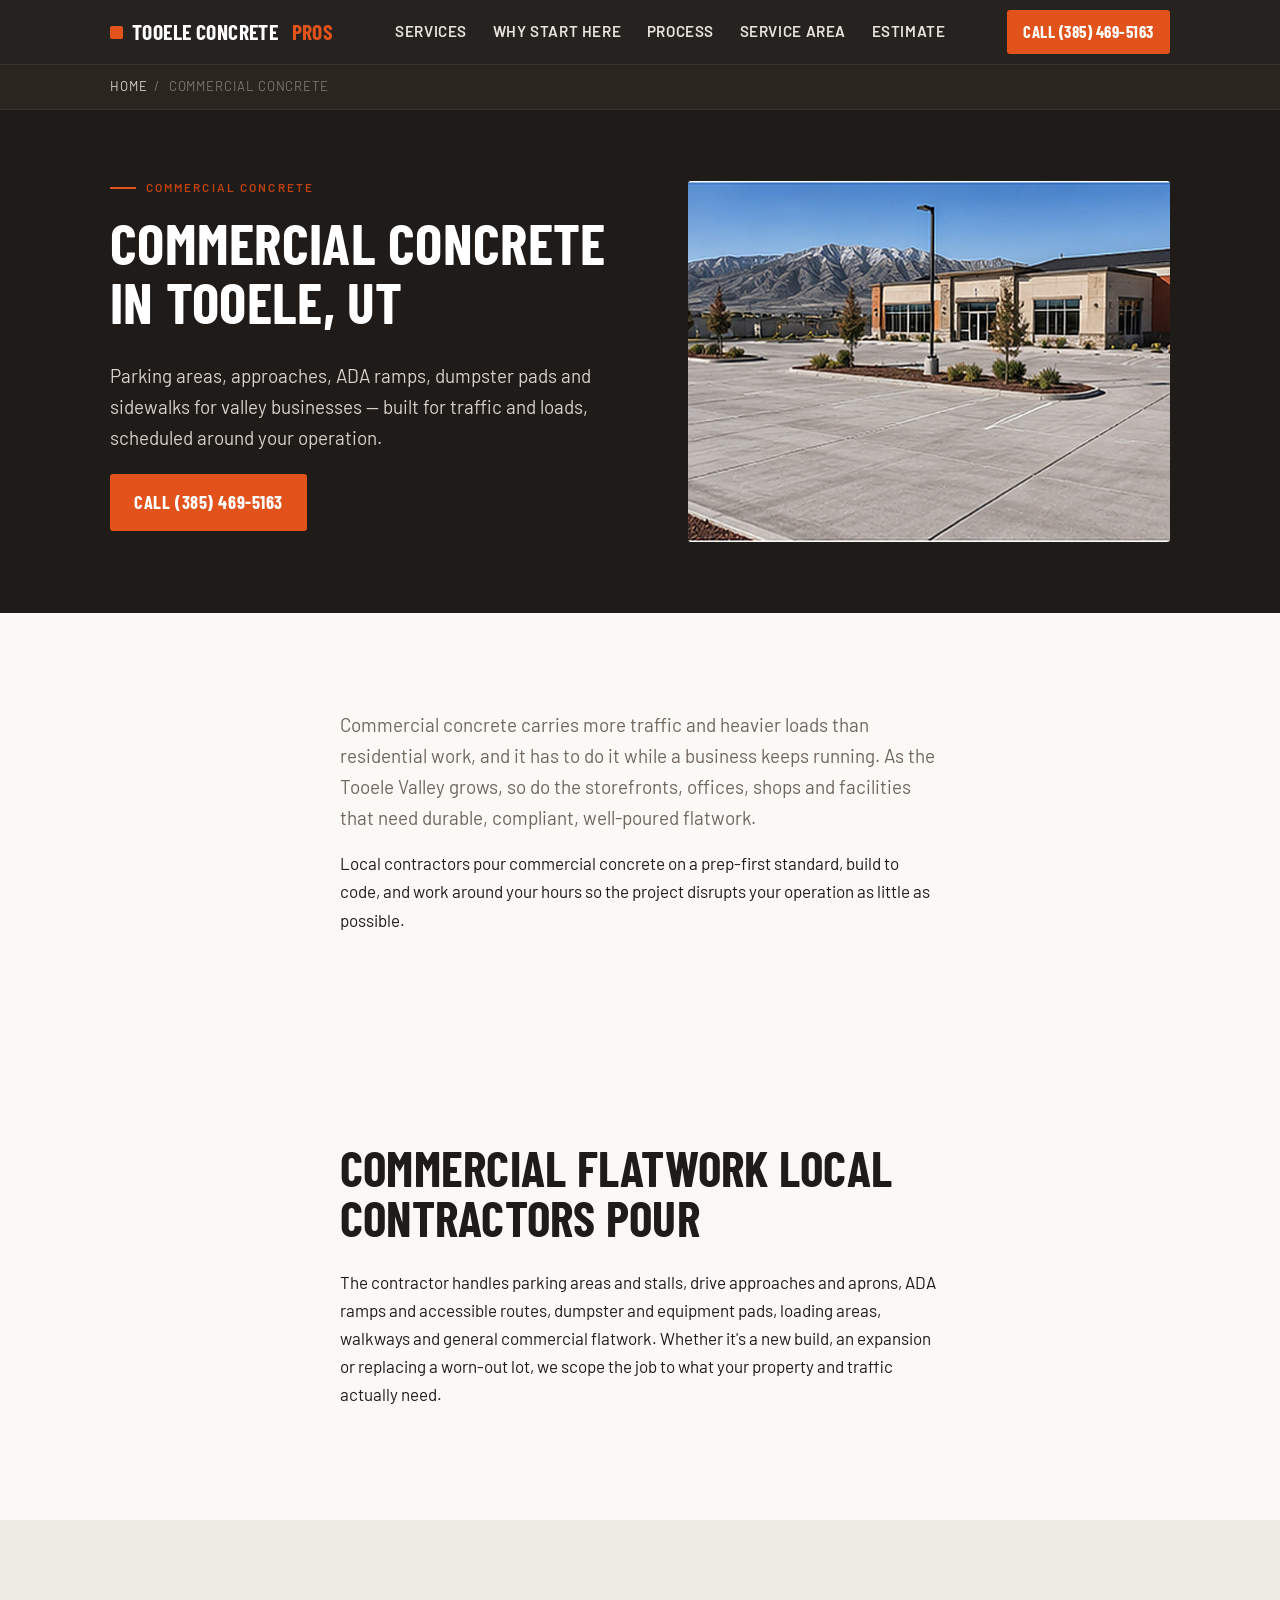
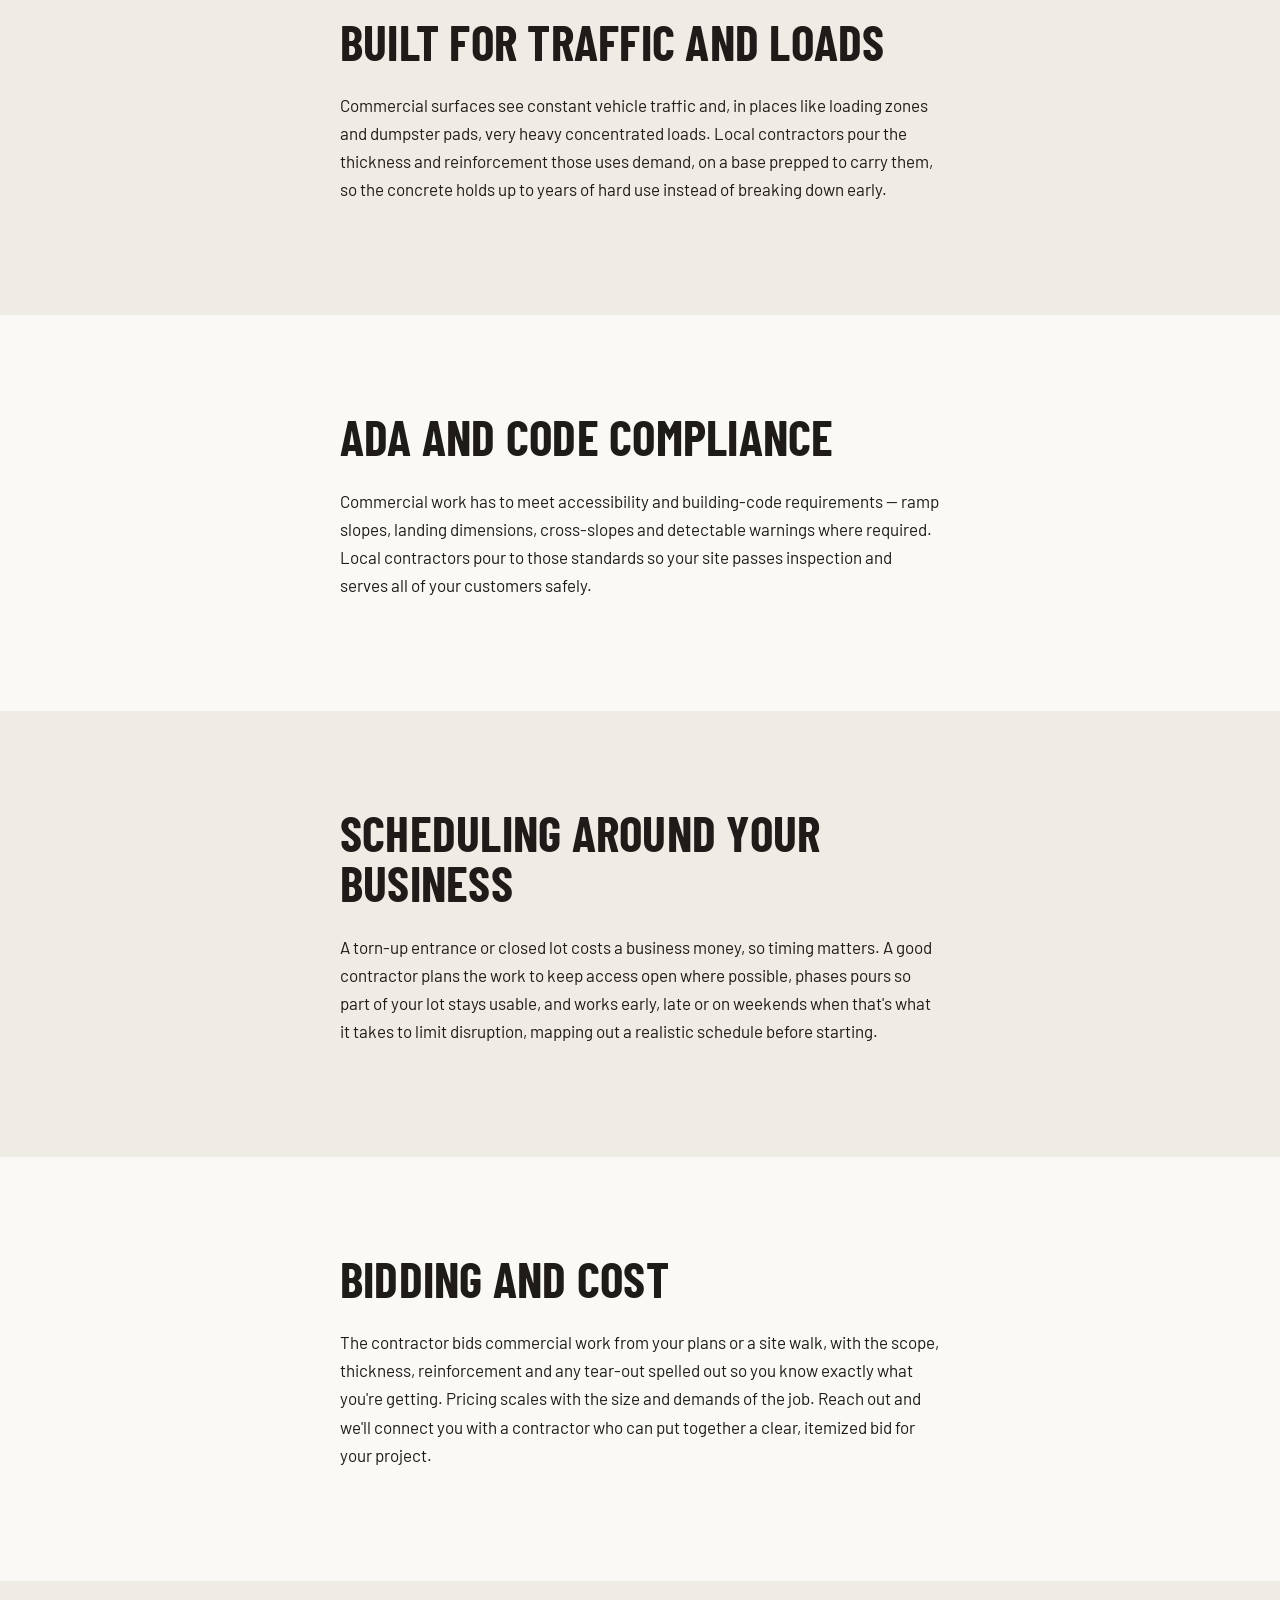
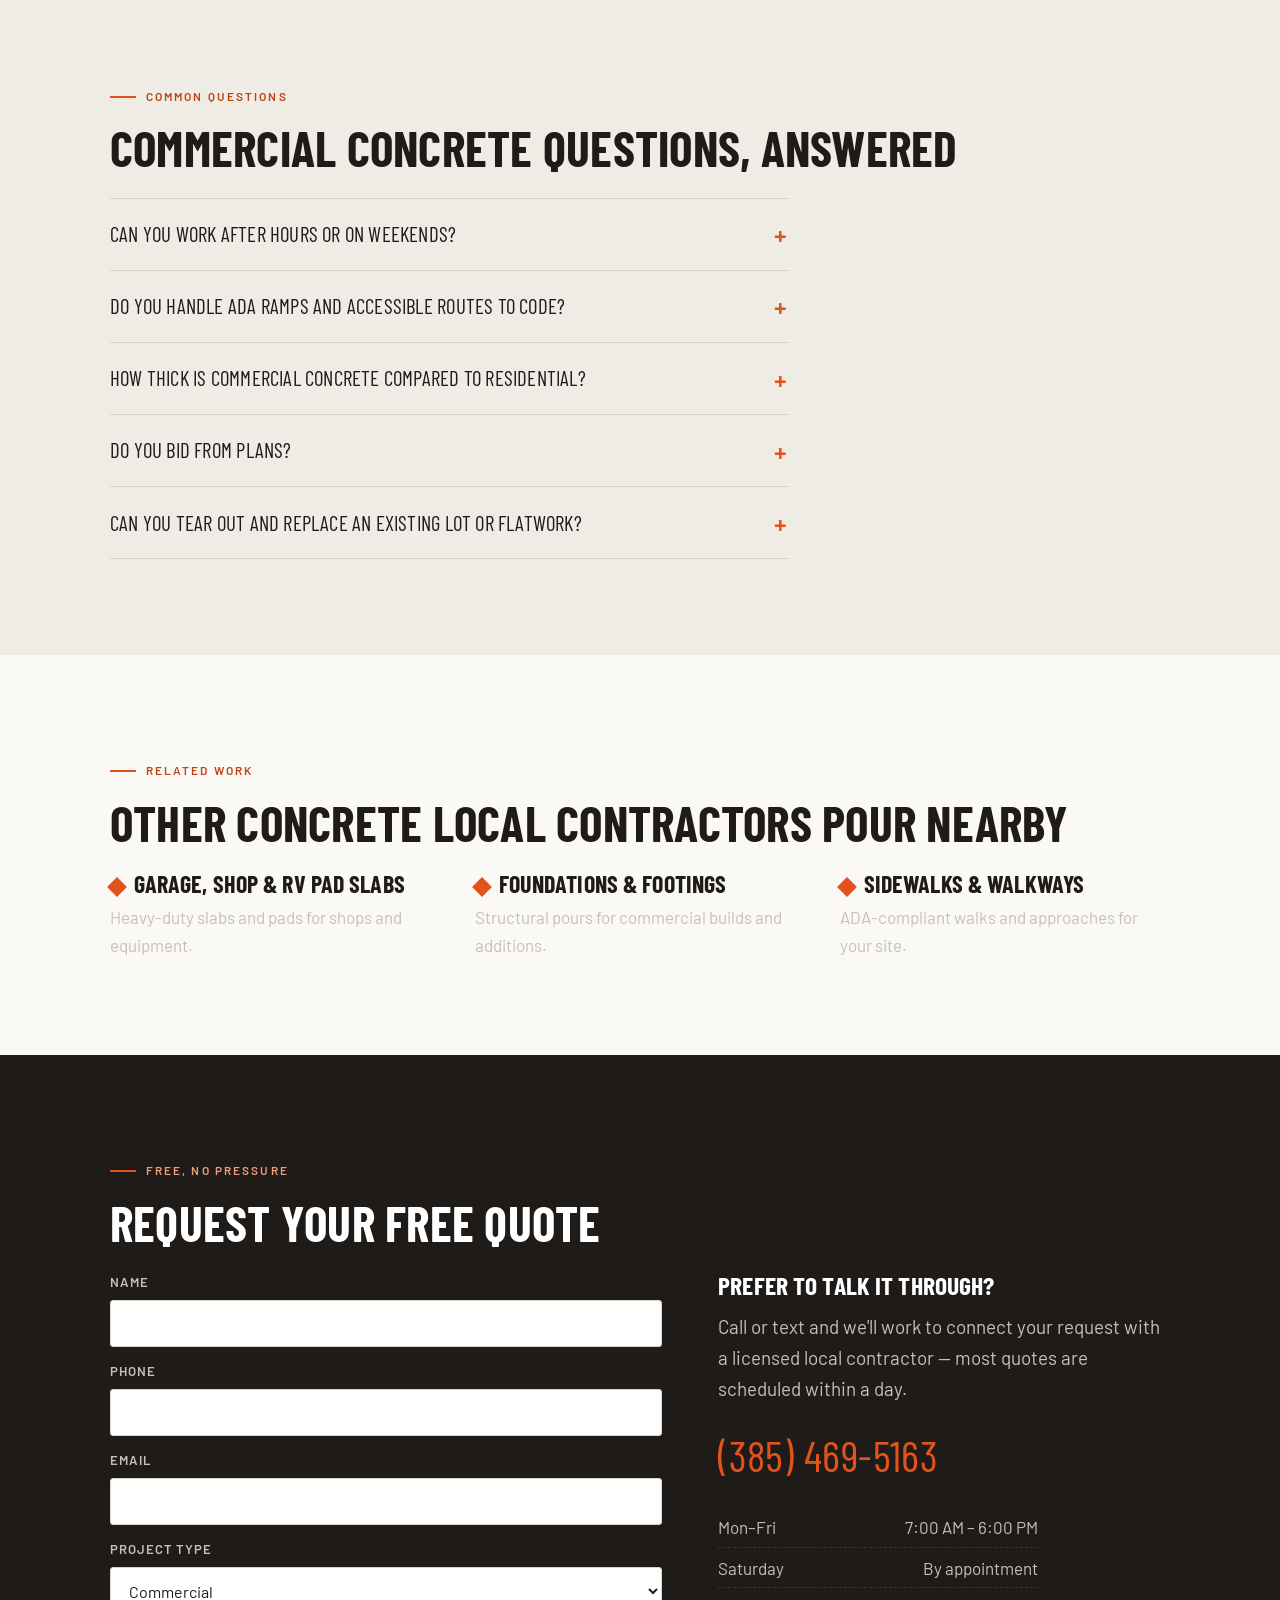
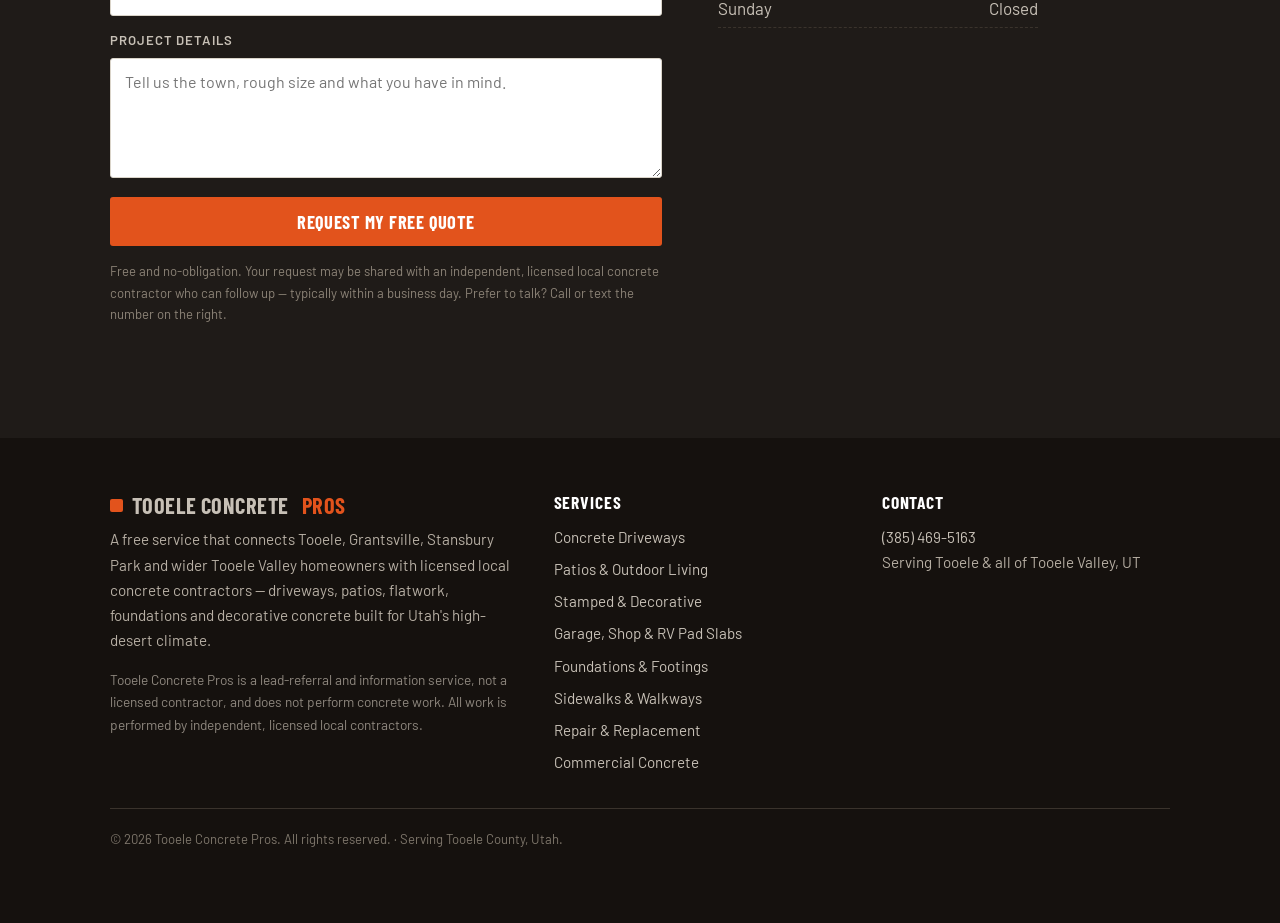
==== commit f6dfd470: "Add files via upload" ====
--- a/commercial-concrete-tooele-ut.html
+++ b/commercial-concrete-tooele-ut.html
@@ -29,8 +29,6 @@
   gtag('js', new Date());
   gtag('config', 'G-XXXXXXXXXX');
 </script>
-<!-- CALLRAIL — paste your CallRail JS snippet below for call + form tracking. -->
-<!-- <script type="text/javascript" src="//cdn.callrail.com/companies/XXXXXXXXX/XXXXXXXXXXXXXXXXXXXX/12/swap.js"></script> -->
 <script type="application/ld+json">
 {
   "@context": "https://schema.org",
@@ -159,7 +157,7 @@
     <a class="brand" href="/"><span class="mark-dot"></span>Tooele Concrete<span>&nbsp;Pros</span></a>
     <nav class="nav" aria-label="Primary">
       <a href="/#services">Services</a>
-      <a href="/#valley">Why Us</a>
+      <a href="/#valley">Why Start Here</a>
       <a href="/#process">Process</a>
       <a href="/#area">Service Area</a>
       <a href="#quote">Estimate</a>
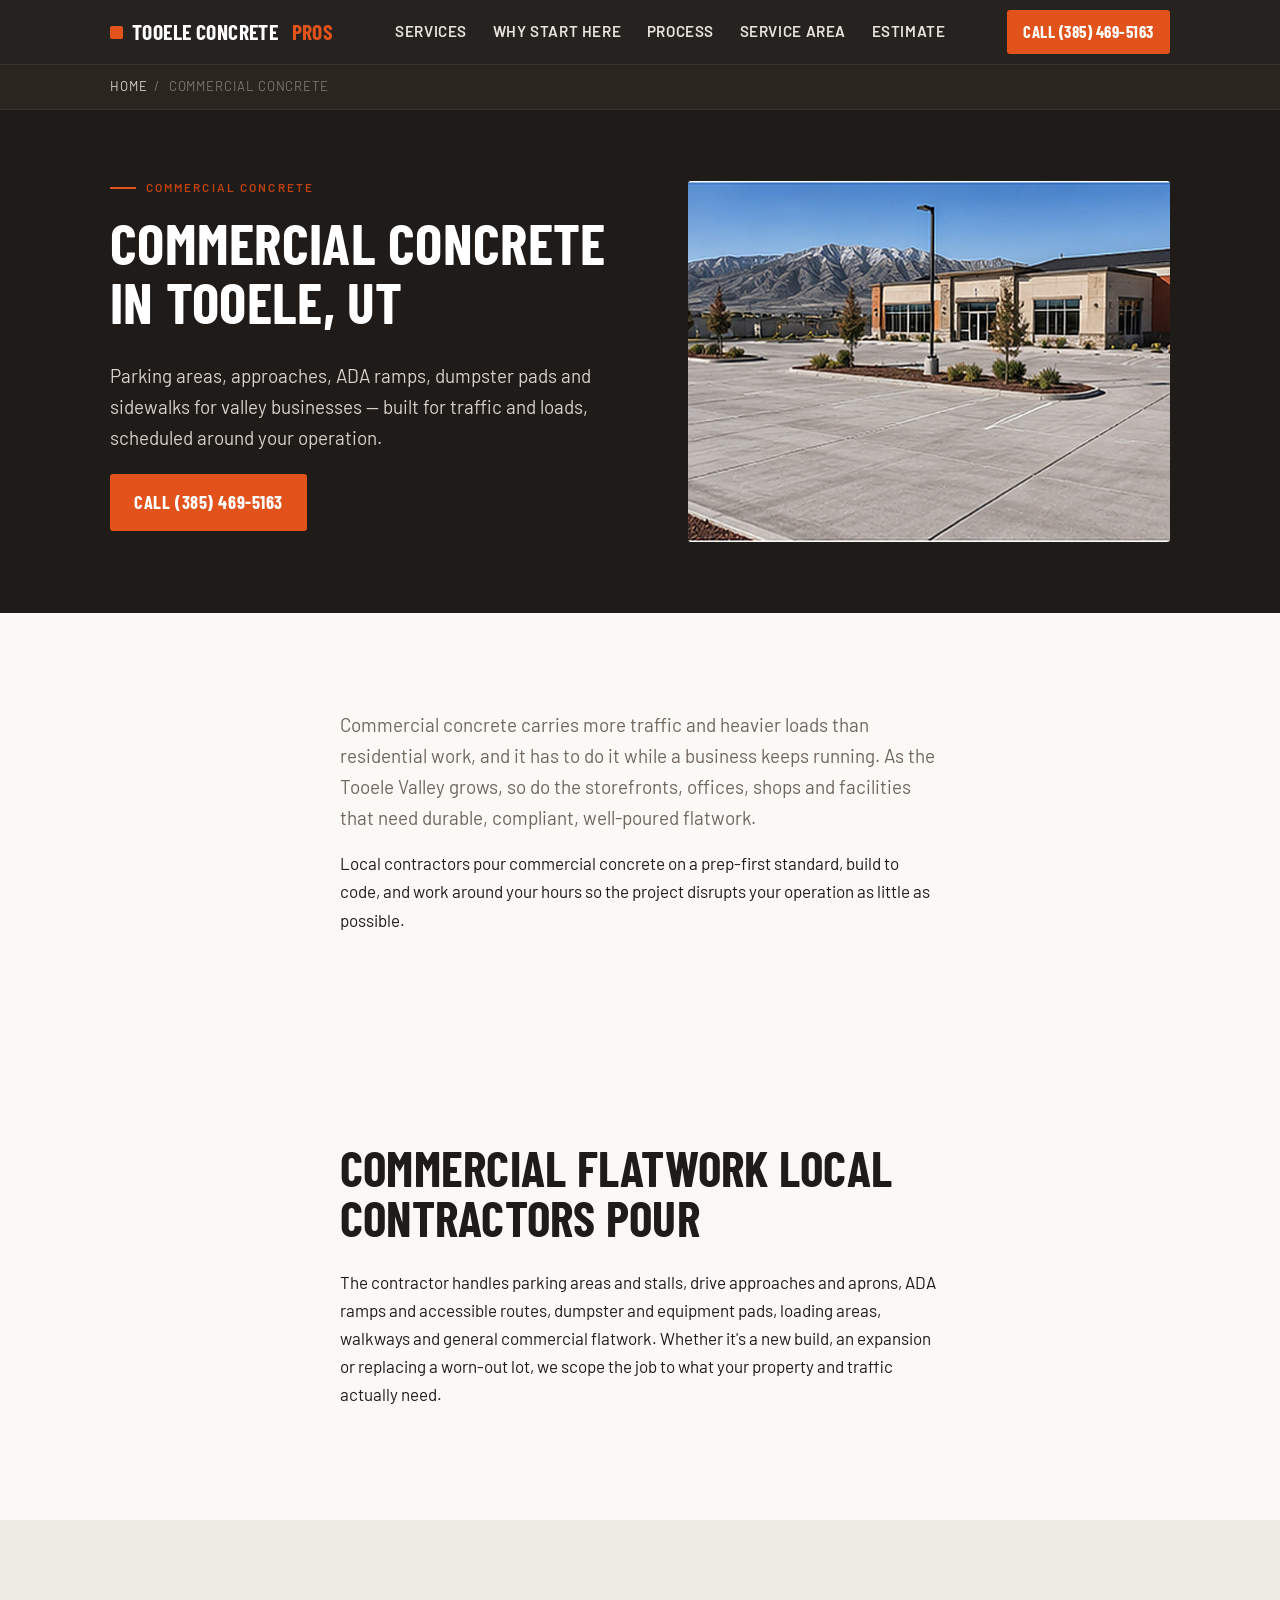
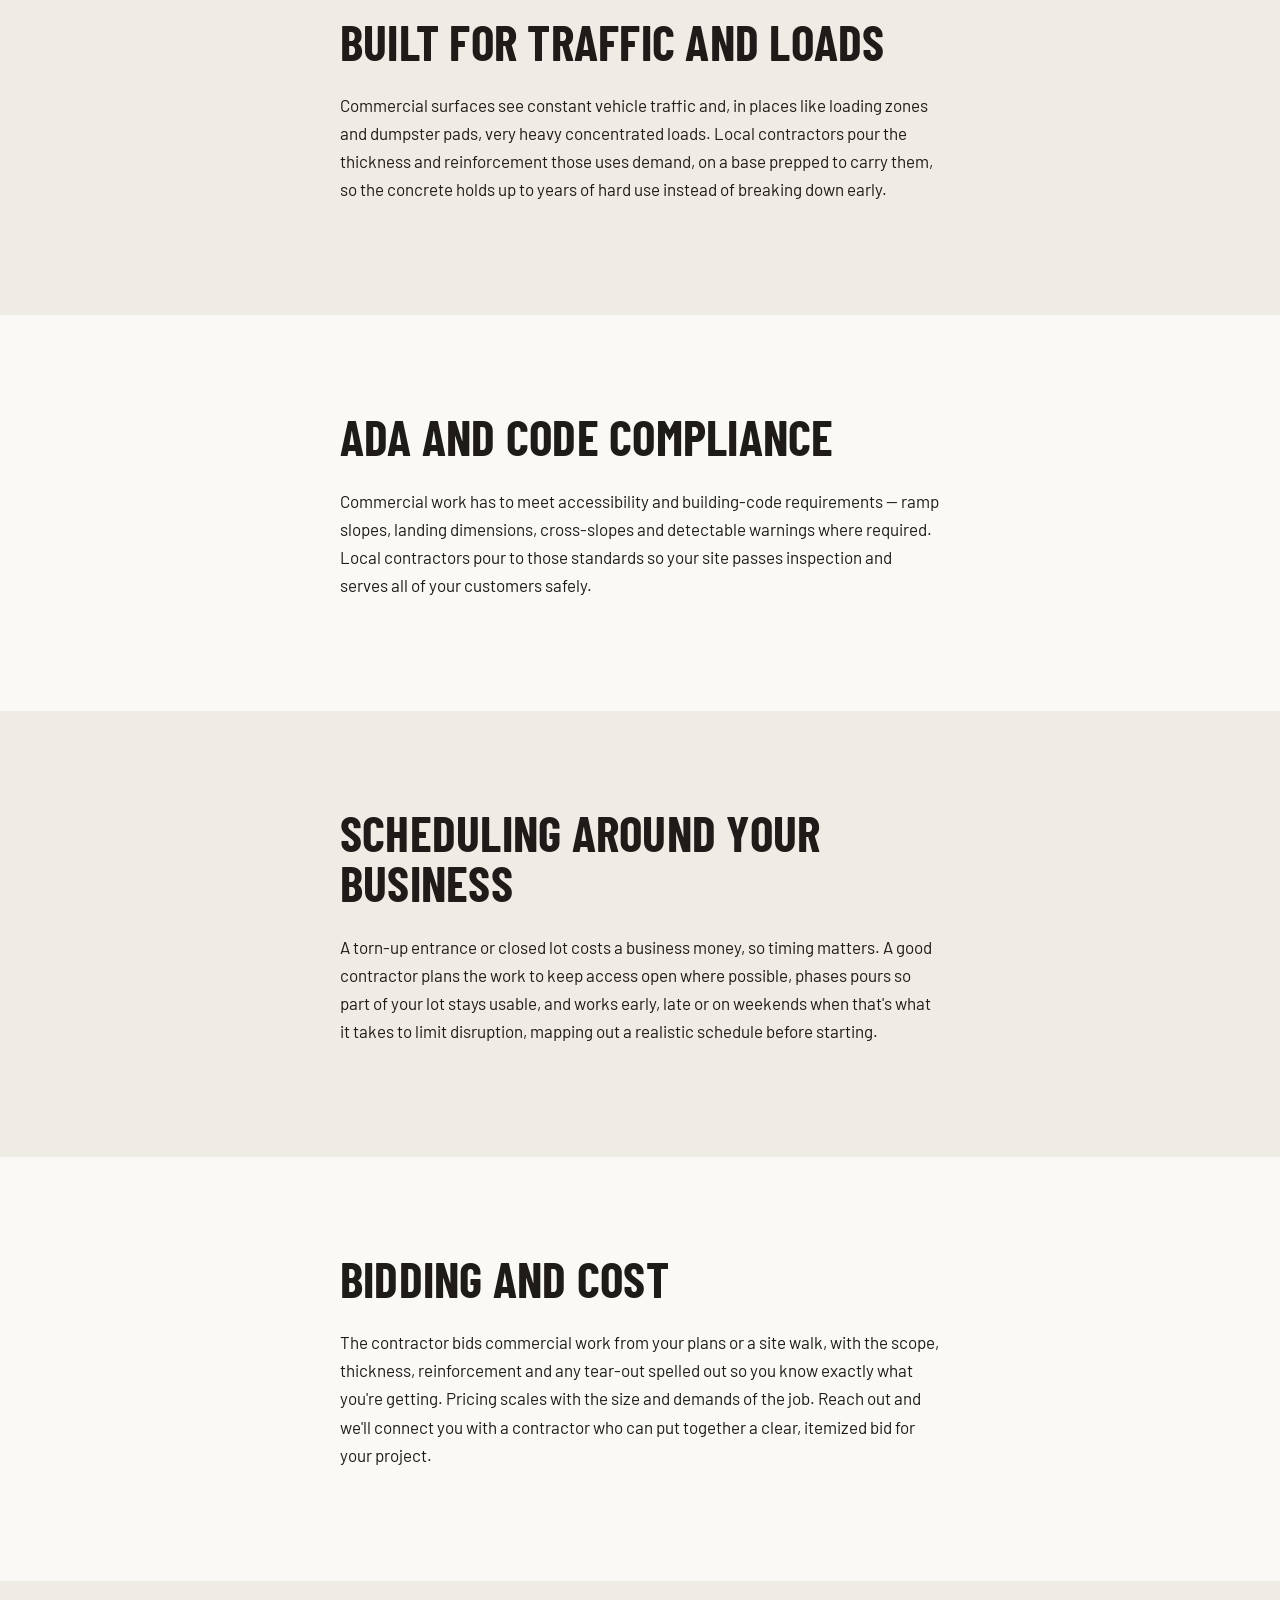
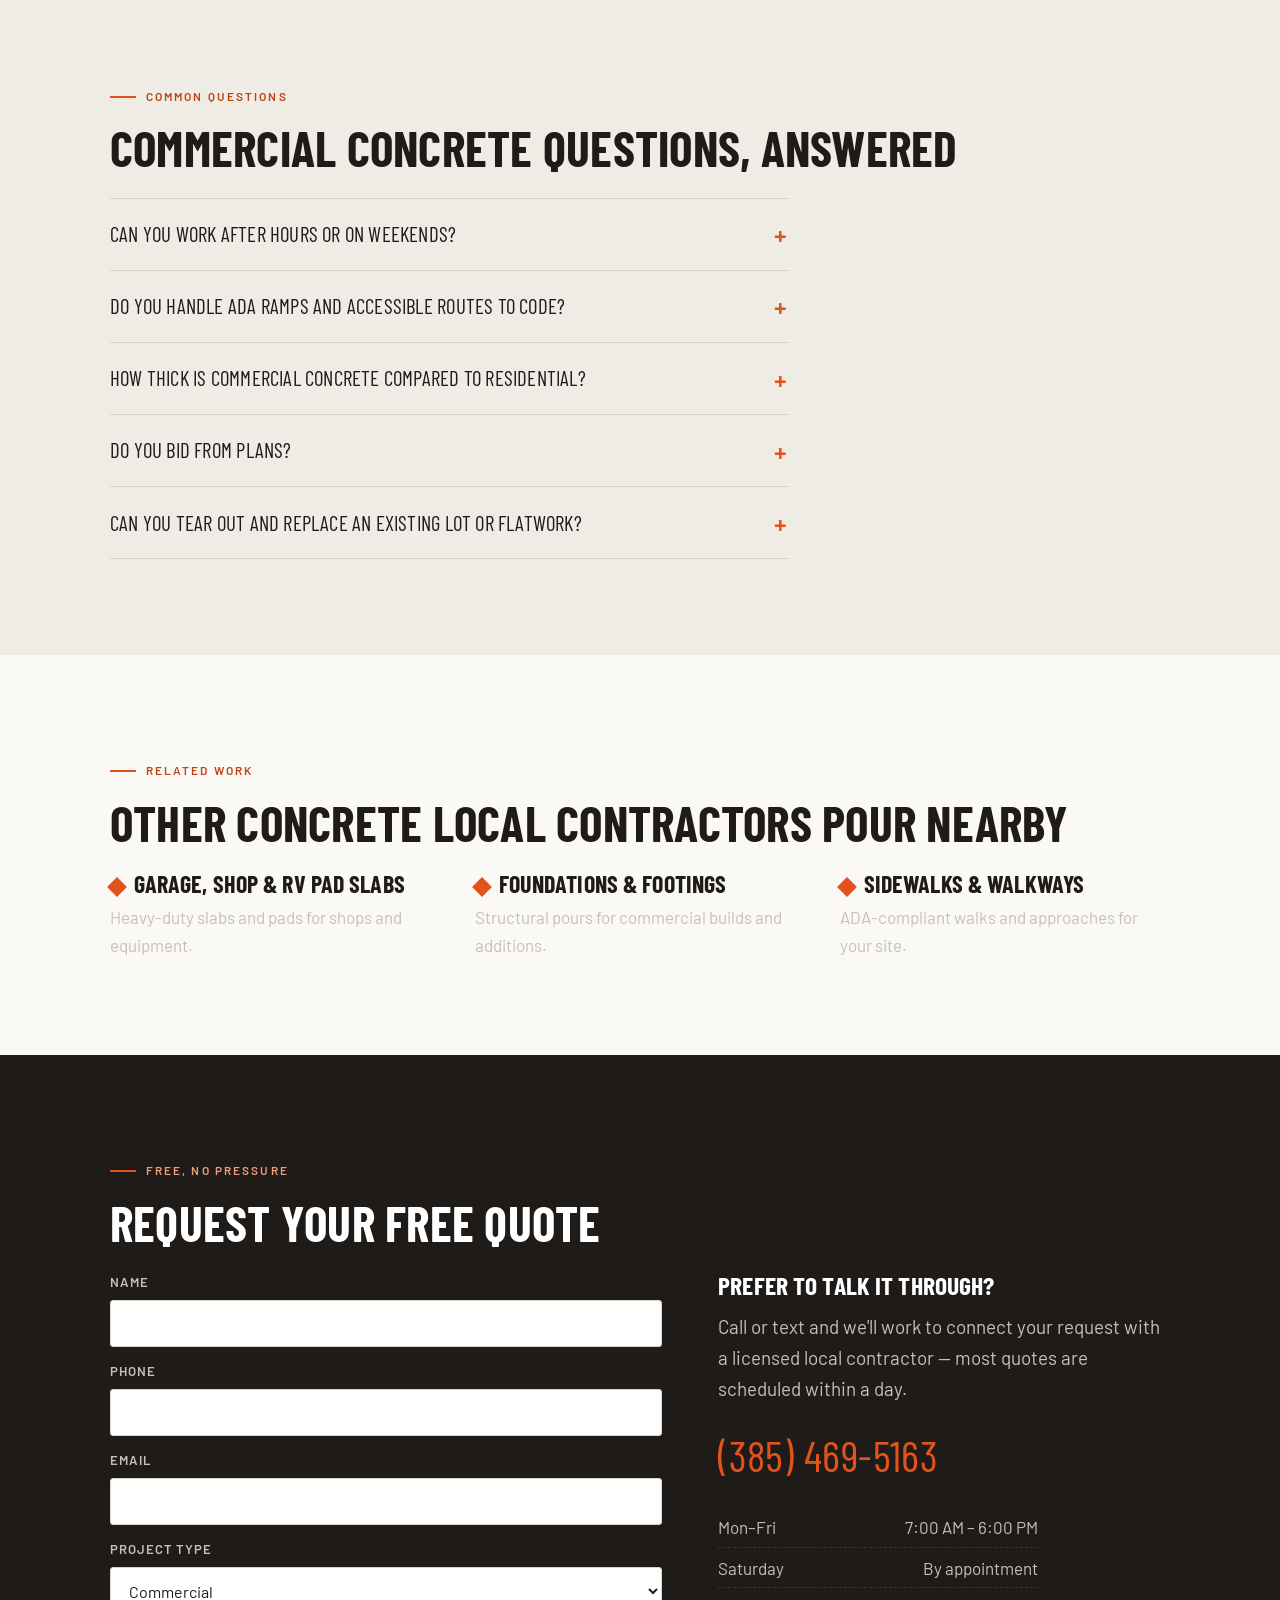
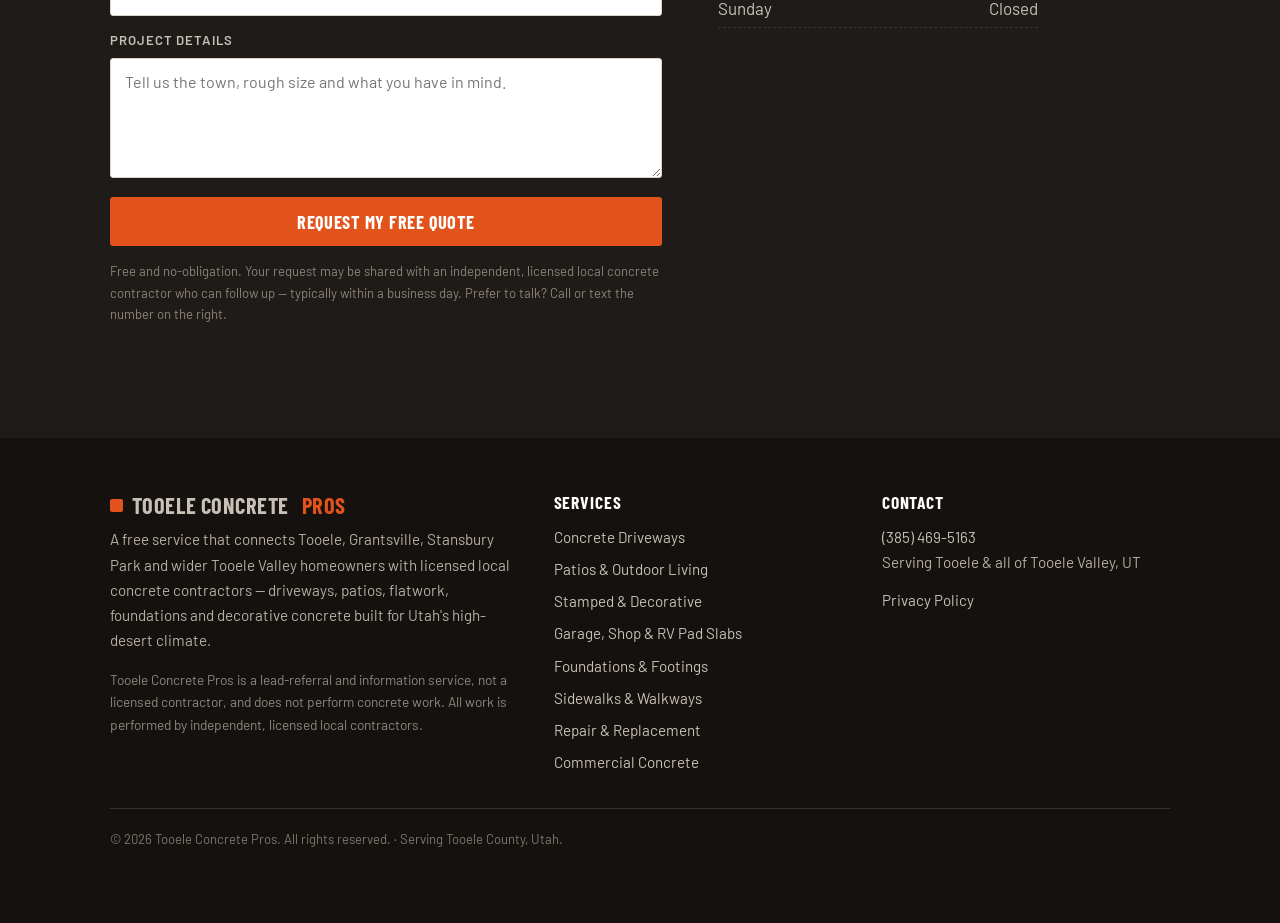
==== commit 369228b9: "seo: restore commercial-concrete-tooele-ut.html from main with surgical H1/privacy edits" ====
--- a/commercial-concrete-tooele-ut.html
+++ b/commercial-concrete-tooele-ut.html
@@ -338,6 +338,7 @@
           <a href="tel:+13854695163">(385) 469-5163</a><br>
           Serving Tooele &amp; all of Tooele Valley, UT
         </address>
+        <p style="margin-top:.75rem"><a href="privacy-policy.html">Privacy Policy</a></p>
       </div>
     </div>
     <p class="foot-legal">&copy; <span id="yr">2026</span> Tooele Concrete Pros. All rights reserved. &middot; Serving Tooele County, Utah.</p>
